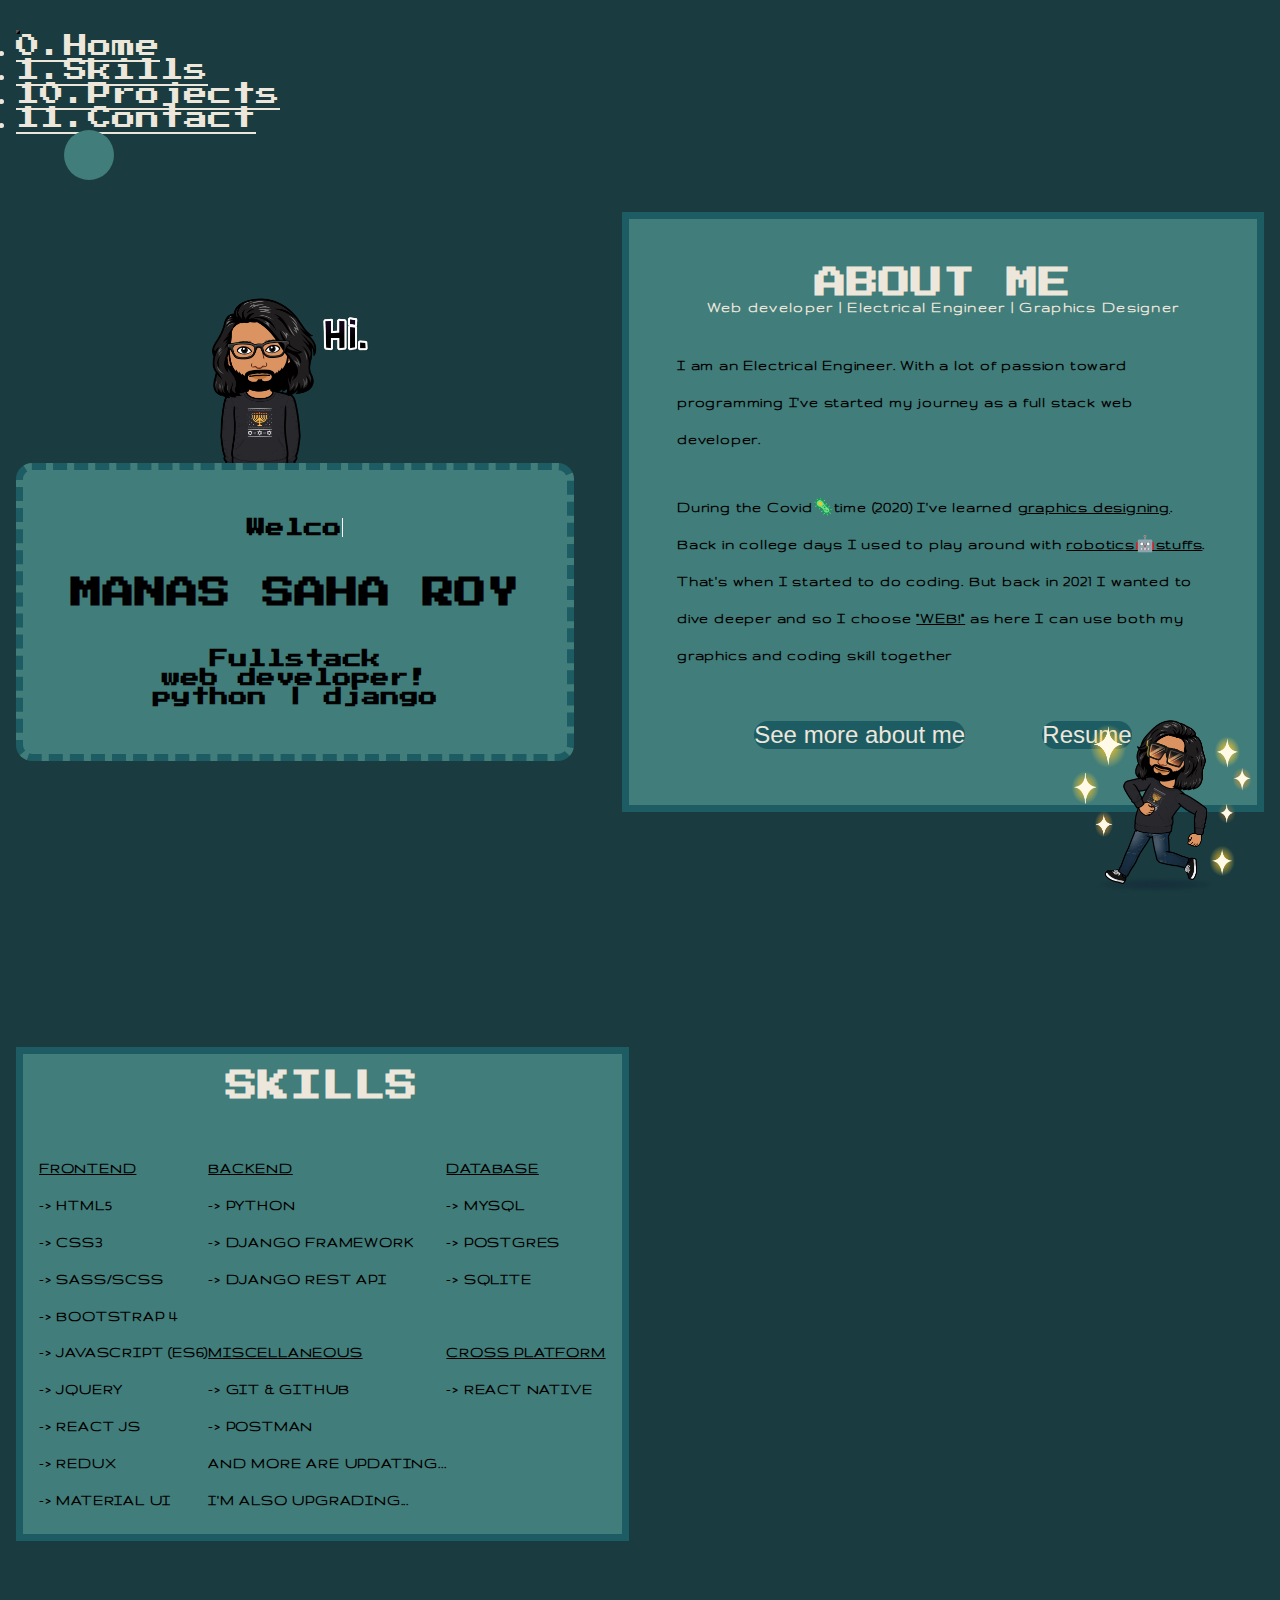
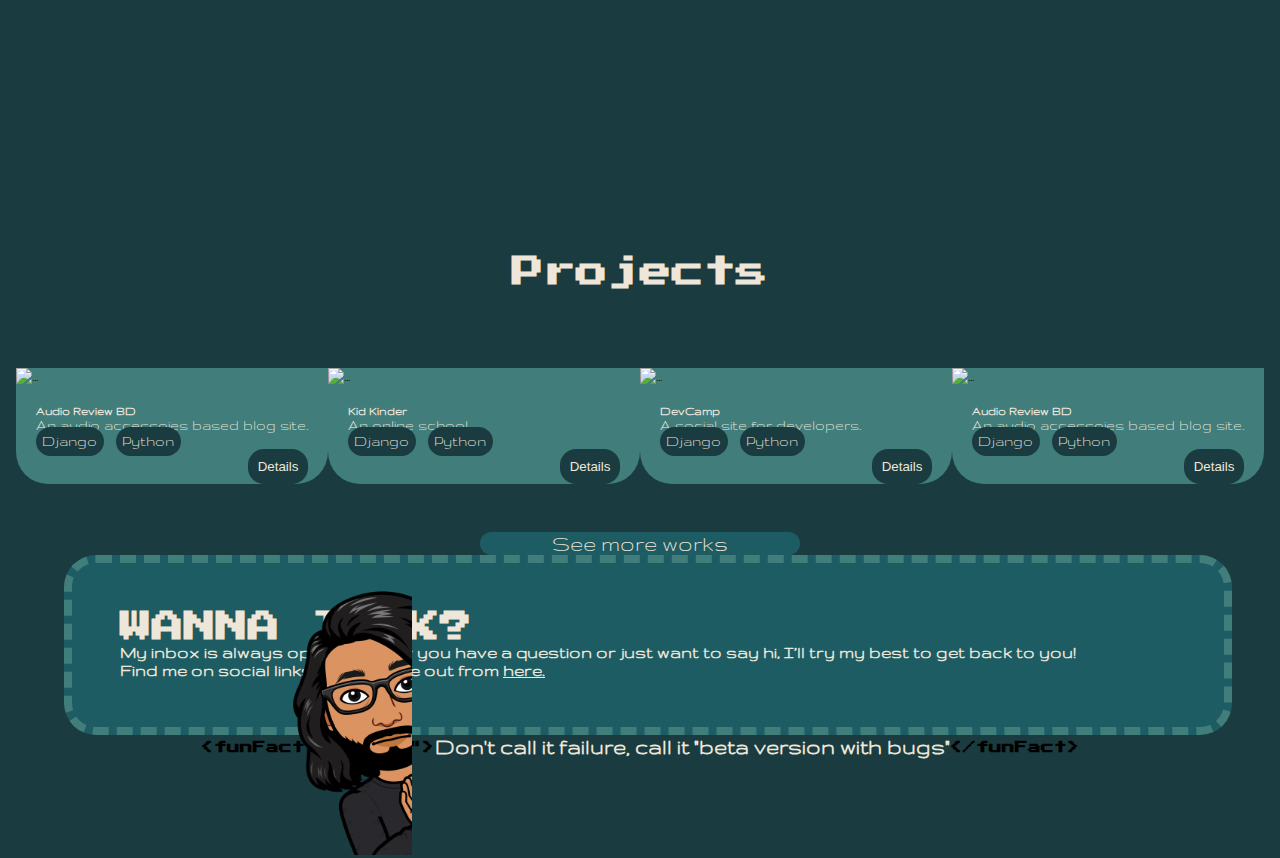
==== index.html @ 2da657f3 "responsive" ====
<!doctype html>
<html lang="en">
  <head>
    <!-- Required meta tags -->
    <meta charset="utf-8">
    <meta name="viewport" content="width=device-width, initial-scale=1, shrink-to-fit=no">

    <link rel="icon" type="image/x-icon" href="./images/favicon.ico">

    <!-- Bootstrap CSS -->
    <link rel="stylesheet" href="https://cdn.jsdelivr.net/npm/bootstrap@4.6.1/dist/css/bootstrap.min.css" integrity="sha384-zCbKRCUGaJDkqS1kPbPd7TveP5iyJE0EjAuZQTgFLD2ylzuqKfdKlfG/eSrtxUkn" crossorigin="anonymous">
    <link rel="stylesheet" href="./styles/style.css">
    <link rel="preconnect" href="https://fonts.googleapis.com">
    <link rel="preconnect" href="https://fonts.gstatic.com" crossorigin>
    <link href="https://fonts.googleapis.com/css2?family=Gruppo&family=Press+Start+2P&display=swap" rel="stylesheet">
    <link rel="stylesheet" href="https://cdnjs.cloudflare.com/ajax/libs/font-awesome/6.1.1/css/all.min.css" integrity="sha512-KfkfwYDsLkIlwQp6LFnl8zNdLGxu9YAA1QvwINks4PhcElQSvqcyVLLD9aMhXd13uQjoXtEKNosOWaZqXgel0g==" crossorigin="anonymous" referrerpolicy="no-referrer" />
    
    <title>Welcome!</title>
</head>
<body class="">
  <!--   
  <section>  
    <div id="home" class="heading navbarSection">
      <div class="navbarMenuSection">
        <a href="#home">0.Home</a>  
        <a href="#skills">1.Skills</a>  
        <a href="#projects">10.Projects</a> 
          <a href="#contact">11.Contact</a>  
          <a href="#" class="icon" onclick="myFunction()">
            <i class="fa fa-bars"></i>
          </a>
      </div>
      <div class="themeSwitcher">
        <input type="checkbox" class="toggle-button">
      </div>
    </div> 
  </section> -->


  <!-- Navbar Section -->
 <section>

  <nav class="navbar navbar-expand-lg navbar-light navbar-fixed-top fixed-top">
    <button class="navbar-toggler" type="button" data-toggle="collapse" data-target="#navbarNavDropdown" aria-controls="navbarNavDropdown" aria-expanded="false" aria-label="Toggle navigation">
      <span class="navbar-toggler-icon"></span>
    </button>
    <div class="collapse navbar-collapse" id="navbarNavDropdown">
      <ul class="navbar-nav">
        <li class="nav-item">
          <a class="nav-link" href="#about">0.Home</a>  
        </li>
        <li class="nav-item">
        <a class="nav-link" href="#skills">1.Skills</a>  

        </li>
        <li class="nav-item">
        <a class="nav-link" href="#projects">10.Projects</a> 
        </li>
        <li class="nav-item">
          <a class="nav-link" href="#contact">11.Contact</a>  
        </li>
        
      </ul>
    </div>
    <div class="themeSwitcher">
      <input type="checkbox" class="toggle-button">
    </div>
  </nav>

 </section>



  <section> <!-- about section -->
      <div id="about" class="aboutSection">

        <div class="abouHeading">
          <div class="hiphoto">
            <div class="flip-card">
              <div class="flip-card-inner">
                <div class="flip-card-front">
                  <img src="./images/hi.png" alt="hi" style="width:200px;height:200px;">
                </div>
                <div class="flip-card-back">
                  <img src="./images/me.jpg" alt="hi" style="width:200px;height:200px;">
                </div>
              </div>
            </div>
            
          </div>
          <div class="welcome">
            <h3 class="typewrite" data-period="2000" data-type='[ "Welcome! I am"]'></h3>
            <h1>MANAS SAHA ROY</h1>
            <h3>Fullstack</h3>
            <h3>web developer!</h3>
            <h3>python | django</h3>
          </div>
        </div>
        <div class="aboutme">
          <h1>ABOUT ME</h3>
            <h5>Web developer | Electrical Engineer | Graphics Designer</h5>
            <p>I am an Electrical Engineer. With a lot of passion toward programming I've started my journey as a full stack web developer.</p>
            <p>During the Covid🦠time (2020) I've learned <u>graphics designing</u>. Back in college days I used to play around with <u> robotics🤖stuffs</u>. That's when I started to do coding.  But back in 2021 I wanted to dive deeper and so I choose <u>"WEB!"</u> as here I can use both my graphics and coding skill together</p>
            <div class="aboutBtn">
              <button class="btn">See more about me</button>
              <button class="btn">Resume</button>
            </div>
        </div>

      </div>
  </section>

  <section> <!-- skill section -->
      <div id="skills" class="skillSection mt-5 mb-5">
        <div class="row">
          <div class="col-5">
            <div class="skillOrbit skillOrbitSection">
              <div class="orbit">
      
                <ul class="orbit-wrap">
                  
                  <li class="orbit-center">
                    <i class="orbit-center__icon fa fa-code"></i>
                  </li>
              
                  <li>
                    <ul class="ring-0">
                      <li><i class="orbit-icon fa-brands fa-git"></i></li>
                      <li><i class="orbit-icon fa-brands fa-free-code-camp"></i></li>
                      <li><i class="orbit-icon fa-brands fa-stack-overflow"></i></li>
                      <li><i class="orbit-icon fa-brands fa-codepen"></i></li>
                    </ul>
                  </li>
              
                  <li>
                    <ul class="ring-1">
                      <li><i class="orbit-icon fa-brands fa-bootstrap"></i></li>
                      <li><i class="orbit-icon fa-brands fa-css3"></i></li>
                      <li><i class="orbit-icon fa-brands fa-html5"></i></li>
                    </ul>
                  </li>
                  <li>
                    <ul class="ring-2">
                      <li><i class="orbit-icon fa-brands fa-windows"></i></li>
                      <li><i class="orbit-icon fa-brands fa-js"></i></li>
                      <li><i class="orbit-icon fa-brands fa-edge-legacy"></i></li>
                      <li><i class="orbit-icon fa-brands fa-react"></i></li>
                      <li><i class="orbit-icon fa-brands fa-python"></i></li>
                      <li><i class="orbit-icon fa-brands fa-chrome"></i></li>
                      <li><i class="orbit-icon fa-solid fa-database"></i></li>
                      <li><i class="orbit-icon fa-brands fa-sass"></i></li>
                    </ul>
                  </li>
                  <li>
                    <ul class="ring-3">
                      <li><i class="orbit-icon fa-solid fa-mug-hot"></i></li>
                      <li><i class="orbit-icon fa-solid fa-terminal"></i></li>
                      <li><i class="orbit-icon fa-solid fa-bug"></i></li>
                    </ul>
                  </li>
              
                </ul>
                
              </div>
            </div>
          </div>
          <div class="col-7">
            <div class="skillList">
              <h1 id="skillsHeading">Skills</h1>
              <div class="row">
                <div class="col">
                  <p><u>FRONTEND</u><br>
                    -> HTML5<br>
                    -> CSS3<br>
                    -> Sass/Scss<br>
                    -> Bootstrap 4<br>
                    -> JavaScript (ES6)<br>
                    -> jQuery<br>
                    -> React JS<br>
                    -> Redux<br>
                    -> Material UI</p>
                </div>
                <div class="col">
                <p><u>BACKEND</u><br>
                -> Python<br>
                -> Django framework<br>
                -> Django REST API<br><br>
                <u>MISCELLANEOUS</u><br>
                -> Git & github<br>
                -> Postman<br>
                And more are updating...<br>
                I'm also upgrading...
                </p>
                </div>
                <div class="col">
                  <p><u>DATABASE</u><br>
                    -> MySQL<br>
                    -> Postgres<br>
                    -> SQLite
                <br><br>
                <u>CROSS PLATFORM</u><br>
                    -> React Native<br>
                  </p>
                    
                </div>
              </div>
              <img src="./images/coming_through.png" alt="hi" style="width:200px;height:200px;">
            </div>
            
          </div>
        </div>

        
        

      </div>
  </section>

  <section> <!-- Projects section -->
    <div id="projects" class="projectSection">
      <h1>Projects</h1>
      <div class="card-deck">
        <div class="card">
          <img src="https://github.com/Manassaharoy/audioreviewbd/blob/main/Mockups/arbd1.jpeg?raw=true" class="card-img-top" alt="...">
          <div class="card-body">
            <h5 class="card-title">Audio Review BD</h5>
            <p class="card-text">An audio accessoies based blog site.</p>
            <p>
              <span class="techStack">Django</span>
              <span class="techStack">Python</span>
            </p>
            <div class="projectLinks">
              <p>
                <a href="#"><i class="fa-brands fa-github"></i></a>
                <a href="#"><i class="fa-solid fa-link"></i></a>
              </p>

                <a href="#"><button class="btn-details">Details</button></a>

            </div>
          </div>
        </div>
        <div class="card">
          <img src="https://github.com/Manassaharoy/kidkinder/blob/main/mockup/1.png?raw=true" class="card-img-top" alt="...">
          <div class="card-body">
            <h5 class="card-title">Kid Kinder</h5>
            <p class="card-text">An online school.</p>
            <p>
              <span class="techStack">Django</span>
              <span class="techStack">Python</span>
            </p>
            <div class="projectLinks">
              <p>
                <a href="https://github.com/Manassaharoy/kidkinder" target="_blank"><i class="fa-brands fa-github projectLinksIcons"></i></a>
                <a href="#"><i class="fa-solid fa-link"></i></a>
              </p>

                <a href="#"><button class="btn-details">Details</button></a>

            </div>
          </div>
        </div>
        <div class="card">
          <img src="https://github.com/Manassaharoy/devcamp/blob/main/mockups/homepage.png?raw=true" class="card-img-top" alt="...">
          <div class="card-body">
            <h5 class="card-title">DevCamp</h5>
            <p class="card-text">A social site for developers.</p>
            <p>
              <span class="techStack">Django</span>
              <span class="techStack">Python</span>
            </p>
            <div class="projectLinks">
              <p>
                <a href="#"><i class="fa-brands fa-github projectLinksIcons"></i></a>
                <a href="#"><i class="fa-solid fa-link"></i></a>
              </p>

                <a href="#"><button class="btn-details">Details</button></a>

            </div>
          </div>
        </div>
        <div class="card">
          <img src="https://github.com/Manassaharoy/audioreviewbd/blob/main/Mockups/arbd1.jpeg?raw=true" class="card-img-top" alt="...">
          <div class="card-body">
            <h5 class="card-title">Audio Review BD</h5>
            <p class="card-text">An audio accessoies based blog site.</p>
            <p>
              <span class="techStack">Django</span>
              <span class="techStack">Python</span>
            </p>
            <div class="projectLinks">
              <p>
                <a href="#"><i class="fa-brands fa-github projectLinksIcons"></i></a>
                <a href="#"><i class="fa-solid fa-link"></i></a>
              </p>

                <a href="#"><button class="btn-details">Details</button></a>

            </div>
          </div>
        </div>
        
        
      </div>
      <div class="seeMoreWorks">
        <button class="btn">See more works</button>
      </div>
    </div>
  </section>

  <section><!-- Contact section -->
    <div id="contact" class="contactSection mt-5 mb-5">
      
      <div class="row socialConnectColumn">
        <div class="col-1 socialConnect">
          <div class="socialBtns">
            <a href="https://www.linkedin.com/in/manassaharoy/" target="_blank"><i class="fa-brands fa-linkedin"></i></a>
            <a href="https://github.com/Manassaharoy" target="_blank"><i class="fa-brands fa-github"></i></a>
            <a href="#" target="_blank"><i class="fa-brands fa-instagram"></i></a>
            <a href="mailto:manassaharoy@outlook.com" target="_blank"><i class="fa-solid fa-envelope"></i></a>
          </div>
        </div>
        <div class="col-3 peekimage">
          <img src="./images/peeking.png" alt="" width="400px">
        </div>
        <div class="col-8 contactDetails">
          <h1>WANNA TALK?</h1>
          <h3>My inbox is always open. Whether you have a question or just want to say hi, I’ll try my best to get back to you! <br>
          <span>Find me on social links or reach me out from <a href="mailto:">here.</a></span></h3>
         <!-- <form>
            <div class="row">
              <div class="col">
                <input type="text" class="form-control" placeholder="Name">
              </div>
              <div class="col">
                <input type="Email" class="form-control" placeholder="Email" Required>
              </div>
            </div>
            <div class="row">
              <div class="col">
                <input type="text" class="form-control" placeholder="Start typing here...">
              </div>
            </div>
            <div class="divBtn">
            <button type="submit" class="btn"><i class="fa-regular fa-paper-plane"></i>Dispatch</button></div>
          </form> -->
        </div>
      </div>
    </div>
  </section>
  
  <section><!-- Footer section -->
    <div class="container footerSection">
      <h5><span class="funFact">&lt;funFact id="Roy"&gt;</span>Don't call it failure, call it "beta version with bugs"<span class="funFact">&lt;/funFact&gt;</span></h4>
    </div>
  </section>
    
    <script src="https://cdn.jsdelivr.net/npm/jquery@3.5.1/dist/jquery.slim.min.js" integrity="sha384-DfXdz2htPH0lsSSs5nCTpuj/zy4C+OGpamoFVy38MVBnE+IbbVYUew+OrCXaRkfj" crossorigin="anonymous"></script>
    <script src="https://cdn.jsdelivr.net/npm/bootstrap@4.6.1/dist/js/bootstrap.bundle.min.js" integrity="sha384-fQybjgWLrvvRgtW6bFlB7jaZrFsaBXjsOMm/tB9LTS58ONXgqbR9W8oWht/amnpF" crossorigin="anonymous"></script>
    <script src="https://cdn.jsdelivr.net/npm/typed.js@2.0.12"></script>
    <script src="./js/main.js"></script> 
  </body>
</html>
---- styles/style.css ----
* {
  padding: 0;
  margin: 0;
  -webkit-box-sizing: border-box;
          box-sizing: border-box;
}

:root {
  --text-primary: #000000;
  --text-secondary: #EDE6DB;
  --bg-dark: #1A3C40;
  --bg-mid: #1D5C63;
  --bg-light: #417D7A;
  --bg-lighter: #EDE6DB;
  --font-heading: 'Press Start 2P', cursive;
  --font-body: 'Gruppo', cursive;
}

[data-theme="dark"] {
  --text-primary: #EEEEEE;
  --text-secondary: #EEEEEE;
  --bg-dark: #000000;
  --bg-mid: #222831;
  --bg-light: #393E46;
  --bg-lighter: #EEEEEE;
}

.clay-theme {
  --text-primary: #171717;
  --text-secondary: #EEEEEE;
  --bg-dark: #171717;
  --bg-mid: #00ADB5;
  --bg-light: #393E46;
  --bg-lighter: #EEEEEE;
}

.heading {
  font-family: var(--font-heading);
  color: var(--text-secondary);
}

.body {
  font-family: var(--font-body);
  color: var(--text-primary);
}

body {
  margin: 0 7rem;
  background-color: var(--bg-dark);
}

body .navbar {
  font-family: var(--font-heading);
  color: var(--text-secondary);
}

body .navbar .collapse .navbar-nav {
  -webkit-box-flex: 1;
      -ms-flex: 1;
          flex: 1;
  -ms-flex-pack: distribute;
      justify-content: space-around;
  width: 100%;
}

body .navbar .collapse .navbar-nav .nav-item a {
  font-size: 2rem;
  color: var(--bg-lighter);
}

body .navbar .themeSwitcher input {
  margin-left: 3rem;
}

body .navbar .themeSwitcher .toggle-button {
  -webkit-appearance: none;
  outline: none;
  width: 50px;
  height: 50px;
  border-radius: 30px;
  position: relative;
  -webkit-transition: 0.4s;
  transition: 0.4s;
  background: url("https://raw.githubusercontent.com/RuchiVS/image-upload/main/moon.png") no-repeat center var(--bg-light);
  background-size: 30px;
  cursor: pointer;
}

body .navbar .themeSwitcher .toggle-button:checked {
  background: url("https://raw.githubusercontent.com/RuchiVS/image-upload/main/sun.png") no-repeat center var(--bg-light);
  background-size: 30px;
}

body .navbar-fixed-top.scrolled {
  background-color: var(--bg-dark) !important;
  -webkit-transition: background-color .3s linear;
  transition: background-color .3s linear;
}

body .aboutSection {
  display: -webkit-box;
  display: -ms-flexbox;
  display: flex;
  gap: 3rem;
  margin: 2rem 0rem 0rem 0rem;
}

body .aboutSection .abouHeading .hiphoto {
  display: -webkit-box;
  display: -ms-flexbox;
  display: flex;
  -webkit-box-align: center;
      -ms-flex-align: center;
          align-items: center;
  -webkit-box-pack: center;
      -ms-flex-pack: center;
          justify-content: center;
}

body .aboutSection .abouHeading .hiphoto .flip-card {
  background-color: transparent;
  width: 200px;
  height: 200px;
  -webkit-perspective: 1000px;
          perspective: 1000px;
}

body .aboutSection .abouHeading .hiphoto .flip-card-inner {
  position: relative;
  width: 100%;
  height: 100%;
  text-align: center;
  -webkit-transition: -webkit-transform 0.6s;
  transition: -webkit-transform 0.6s;
  transition: transform 0.6s;
  transition: transform 0.6s, -webkit-transform 0.6s;
  -webkit-transform-style: preserve-3d;
          transform-style: preserve-3d;
}

body .aboutSection .abouHeading .hiphoto .flip-card:hover .flip-card-inner {
  -webkit-transform: rotateY(180deg);
          transform: rotateY(180deg);
}

body .aboutSection .abouHeading .hiphoto .flip-card-front, body .aboutSection .abouHeading .hiphoto .flip-card-back {
  position: absolute;
  width: 100%;
  height: 100%;
  -webkit-backface-visibility: hidden;
  backface-visibility: hidden;
}

body .aboutSection .abouHeading .hiphoto .flip-card-front {
  background-color: var(--bg-dark);
  color: black;
}

body .aboutSection .abouHeading .hiphoto .flip-card-back {
  -webkit-transform: rotateY(180deg);
          transform: rotateY(180deg);
  -webkit-filter: grayscale(80%);
          filter: grayscale(80%);
}

body .aboutSection .abouHeading .hiphoto .flip-card-back img {
  -o-object-fit: contain;
     object-fit: contain;
}

body .aboutSection .abouHeading .welcome {
  font-family: var(--font-heading);
  color: var(--text-secondary);
  padding: 3rem;
  border: 7px dashed var(--bg-mid);
  border-radius: 1rem;
  background-color: var(--bg-light);
  color: #000;
  display: -webkit-box;
  display: -ms-flexbox;
  display: flex;
  -webkit-box-orient: vertical;
  -webkit-box-direction: normal;
      -ms-flex-direction: column;
          flex-direction: column;
  -webkit-box-pack: center;
      -ms-flex-pack: center;
          justify-content: center;
  -webkit-box-align: center;
      -ms-flex-align: center;
          align-items: center;
}

body .aboutSection .abouHeading .welcome h1 {
  padding: 2.5rem 0rem;
}

body .aboutSection .aboutme {
  font-family: var(--font-body);
  color: var(--text-primary);
  -webkit-box-flex: 1;
      -ms-flex: 1;
          flex: 1;
  padding: 3rem;
  border: 7px solid var(--bg-mid);
  background-color: var(--bg-light);
  color: #000;
}

body .aboutSection .aboutme h1 {
  font-family: var(--font-heading);
  color: var(--text-secondary);
  text-align: center;
}

body .aboutSection .aboutme h5 {
  text-align: center;
  color: var(--bg-lighter);
  font-weight: 800;
  letter-spacing: 0.08rem;
}

body .aboutSection .aboutme p {
  font-weight: 800;
  letter-spacing: 0.05rem;
  font-size: 1.3rem;
  line-height: 2.3rem;
  margin-top: 2rem;
}

body .aboutSection .aboutme .aboutBtn {
  margin-top: 3rem;
  display: -webkit-box;
  display: -ms-flexbox;
  display: flex;
  -webkit-box-pack: space-evenly;
      -ms-flex-pack: space-evenly;
          justify-content: space-evenly;
}

body .aboutSection .aboutme .aboutBtn .btn {
  color: var(--bg-lighter);
  border: none;
  font-size: 1.5rem;
  background-color: var(--bg-mid);
  border-radius: 1rem;
  -webkit-box-align: center;
      -ms-flex-align: center;
          align-items: center;
  -webkit-transition: .2s ease-in-out;
  transition: .2s ease-in-out;
}

body .aboutSection .aboutme .aboutBtn .btn:hover {
  background-color: var(--bg-lighter);
  color: var(--bg-dark);
}

body .skillSection {
  text-transform: uppercase;
}

body .skillSection .skillOrbitSection {
  height: -webkit-fit-content;
  height: -moz-fit-content;
  height: fit-content;
}

body .skillSection .skillOrbit {
  position: relative;
  /*
		  center;
		*/
  /* 
		animations 
		*/
  /* 
		icons 
		*/
}

body .skillSection .skillOrbit .orbit {
  width: 70%;
  min-height: 68vh;
}

body .skillSection .skillOrbit .orbit-icon {
  width: 2.2rem;
  height: 2.2rem;
  line-height: 2.2rem;
  font-size: 1.5em;
  border-radius: 50%;
  background: var(--bg-light);
  color: var(--text-secondary);
  text-align: center;
  display: block;
}

body .skillSection .skillOrbit .orbit-wrap {
  height: 1rem;
  list-style: none;
  font-size: 1rem;
}

body .skillSection .skillOrbit .orbit-wrap > li {
  position: absolute;
  left: 50%;
  top: 50%;
  -webkit-transform: translate(-50%, -50%);
          transform: translate(-50%, -50%);
}

body .skillSection .skillOrbit .orbit-wrap > li:hover ul {
  border-width: 2px;
  border-color: #fff;
}

body .skillSection .skillOrbit .orbit-wrap > li:hover ~ li ul {
  border-color: rgba(255, 255, 255, 0.2);
}

body .skillSection .skillOrbit .orbit-wrap > li:hover ~ li ul li {
  opacity: 0.4;
}

body .skillSection .skillOrbit ul[class^=ring] {
  -webkit-transition: all 300ms ease-in-out;
  transition: all 300ms ease-in-out;
}

body .skillSection .skillOrbit ul[class^=ring] li {
  -webkit-transition: all 300ms ease-in-out;
  transition: all 300ms ease-in-out;
}

body .skillSection .skillOrbit .ring-0 {
  width: 25em;
  height: 25em;
  -webkit-animation: clockwiseRotate 35s linear infinite;
          animation: clockwiseRotate 35s linear infinite;
}

body .skillSection .skillOrbit .ring-0 i {
  -webkit-animation: counterClockwiseRotate 35s linear infinite;
          animation: counterClockwiseRotate 35s linear infinite;
}

body .skillSection .skillOrbit .ring-0 > *:nth-of-type(1) {
  -webkit-transform: rotate(95deg) translate(12.5em) rotate(-95deg);
          transform: rotate(95deg) translate(12.5em) rotate(-95deg);
}

body .skillSection .skillOrbit .ring-0 > *:nth-of-type(2) {
  -webkit-transform: rotate(190deg) translate(12.5em) rotate(-190deg);
          transform: rotate(190deg) translate(12.5em) rotate(-190deg);
}

body .skillSection .skillOrbit .ring-0 > *:nth-of-type(3) {
  -webkit-transform: rotate(285deg) translate(12.5em) rotate(-285deg);
          transform: rotate(285deg) translate(12.5em) rotate(-285deg);
}

body .skillSection .skillOrbit .ring-0 > *:nth-of-type(4) {
  -webkit-transform: rotate(380deg) translate(12.5em) rotate(-380deg);
          transform: rotate(380deg) translate(12.5em) rotate(-380deg);
}

body .skillSection .skillOrbit .ring-1 {
  width: 20em;
  height: 20em;
  -webkit-animation: clockwiseRotate 30s linear infinite;
          animation: clockwiseRotate 30s linear infinite;
}

body .skillSection .skillOrbit .ring-1 i {
  -webkit-animation: counterClockwiseRotate 30s linear infinite;
          animation: counterClockwiseRotate 30s linear infinite;
}

body .skillSection .skillOrbit .ring-1 > *:nth-of-type(1) {
  -webkit-transform: rotate(126.66667deg) translate(10em) rotate(-126.66667deg);
          transform: rotate(126.66667deg) translate(10em) rotate(-126.66667deg);
}

body .skillSection .skillOrbit .ring-1 > *:nth-of-type(2) {
  -webkit-transform: rotate(253.33333deg) translate(10em) rotate(-253.33333deg);
          transform: rotate(253.33333deg) translate(10em) rotate(-253.33333deg);
}

body .skillSection .skillOrbit .ring-1 > *:nth-of-type(3) {
  -webkit-transform: rotate(380deg) translate(10em) rotate(-380deg);
          transform: rotate(380deg) translate(10em) rotate(-380deg);
}

body .skillSection .skillOrbit .ring-2 {
  width: 15em;
  height: 15em;
  -webkit-animation: clockwiseRotate 25s linear infinite;
          animation: clockwiseRotate 25s linear infinite;
}

body .skillSection .skillOrbit .ring-2 i {
  -webkit-animation: counterClockwiseRotate 25s linear infinite;
          animation: counterClockwiseRotate 25s linear infinite;
}

body .skillSection .skillOrbit .ring-2 > *:nth-of-type(1) {
  -webkit-transform: rotate(47.5deg) translate(7.5em) rotate(-47.5deg);
          transform: rotate(47.5deg) translate(7.5em) rotate(-47.5deg);
}

body .skillSection .skillOrbit .ring-2 > *:nth-of-type(2) {
  -webkit-transform: rotate(95deg) translate(7.5em) rotate(-95deg);
          transform: rotate(95deg) translate(7.5em) rotate(-95deg);
}

body .skillSection .skillOrbit .ring-2 > *:nth-of-type(3) {
  -webkit-transform: rotate(142.5deg) translate(7.5em) rotate(-142.5deg);
          transform: rotate(142.5deg) translate(7.5em) rotate(-142.5deg);
}

body .skillSection .skillOrbit .ring-2 > *:nth-of-type(4) {
  -webkit-transform: rotate(190deg) translate(7.5em) rotate(-190deg);
          transform: rotate(190deg) translate(7.5em) rotate(-190deg);
}

body .skillSection .skillOrbit .ring-2 > *:nth-of-type(5) {
  -webkit-transform: rotate(237.5deg) translate(7.5em) rotate(-237.5deg);
          transform: rotate(237.5deg) translate(7.5em) rotate(-237.5deg);
}

body .skillSection .skillOrbit .ring-2 > *:nth-of-type(6) {
  -webkit-transform: rotate(285deg) translate(7.5em) rotate(-285deg);
          transform: rotate(285deg) translate(7.5em) rotate(-285deg);
}

body .skillSection .skillOrbit .ring-2 > *:nth-of-type(7) {
  -webkit-transform: rotate(332.5deg) translate(7.5em) rotate(-332.5deg);
          transform: rotate(332.5deg) translate(7.5em) rotate(-332.5deg);
}

body .skillSection .skillOrbit .ring-2 > *:nth-of-type(8) {
  -webkit-transform: rotate(380deg) translate(7.5em) rotate(-380deg);
          transform: rotate(380deg) translate(7.5em) rotate(-380deg);
}

body .skillSection .skillOrbit .ring-3 {
  width: 10em;
  height: 10em;
  -webkit-animation: clockwiseRotate 20s linear infinite;
          animation: clockwiseRotate 20s linear infinite;
}

body .skillSection .skillOrbit .ring-3 i {
  -webkit-animation: counterClockwiseRotate 20s linear infinite;
          animation: counterClockwiseRotate 20s linear infinite;
}

body .skillSection .skillOrbit .ring-3 > *:nth-of-type(1) {
  -webkit-transform: rotate(126.66667deg) translate(5em) rotate(-126.66667deg);
          transform: rotate(126.66667deg) translate(5em) rotate(-126.66667deg);
}

body .skillSection .skillOrbit .ring-3 > *:nth-of-type(2) {
  -webkit-transform: rotate(253.33333deg) translate(5em) rotate(-253.33333deg);
          transform: rotate(253.33333deg) translate(5em) rotate(-253.33333deg);
}

body .skillSection .skillOrbit .ring-3 > *:nth-of-type(3) {
  -webkit-transform: rotate(380deg) translate(5em) rotate(-380deg);
          transform: rotate(380deg) translate(5em) rotate(-380deg);
}

body .skillSection .skillOrbit ul[class^=ring] {
  border: solid 1px var(--bg-lighter);
  position: relative;
  padding: 0;
  border-radius: 50%;
  list-style: none;
  -webkit-box-sizing: content-box;
          box-sizing: content-box;
}

body .skillSection .skillOrbit ul[class^=ring] li {
  display: block;
  position: absolute;
  top: 50%;
  left: 50%;
  width: 2.2rem;
  height: 2.2rem;
  margin: -1.1rem;
}

body .skillSection .skillOrbit .orbit-center {
  z-index: 5;
  font-size: 2em;
  width: 1.8em;
  height: 1.8em;
  line-height: 1.8em;
  text-align: center;
  background: var(--bg-lighter);
  border-radius: 50%;
}

body .skillSection .skillOrbit .orbit-center:hover .orbit-center__icon {
  -webkit-transform: rotateZ(0deg);
          transform: rotateZ(0deg);
}

body .skillSection .skillOrbit .orbit-center__icon {
  -webkit-transform: rotateZ(-360deg);
          transform: rotateZ(-360deg);
  -webkit-transition: all 300ms ease-in-out;
  transition: all 300ms ease-in-out;
}

body .skillSection .skillOrbit .orbit-wrap > li.orbit-center:hover ~ li > ul {
  width: 0;
  height: 0;
}

body .skillSection .skillOrbit .orbit-wrap > li.orbit-center:hover ~ li > ul * {
  -webkit-transform: translate(0, 0);
          transform: translate(0, 0);
}

@-webkit-keyframes clockwiseRotate {
  from {
    -webkit-transform: rotate(0deg);
            transform: rotate(0deg);
  }
  to {
    -webkit-transform: rotate(360deg);
            transform: rotate(360deg);
  }
}

@keyframes clockwiseRotate {
  from {
    -webkit-transform: rotate(0deg);
            transform: rotate(0deg);
  }
  to {
    -webkit-transform: rotate(360deg);
            transform: rotate(360deg);
  }
}

@-webkit-keyframes counterClockwiseRotate {
  0% {
    -webkit-transform: rotate(0deg);
            transform: rotate(0deg);
  }
  100% {
    -webkit-transform: rotate(-360deg);
            transform: rotate(-360deg);
  }
}

@keyframes counterClockwiseRotate {
  0% {
    -webkit-transform: rotate(0deg);
            transform: rotate(0deg);
  }
  100% {
    -webkit-transform: rotate(-360deg);
            transform: rotate(-360deg);
  }
}

body .skillSection .skillOrbit .fa-heart-o {
  background: #b71c1c;
  color: white;
}

body .skillSection .skillOrbit .fa-coffee {
  background: #4CAF50;
  color: #CDDC39;
}

body .skillSection .skillOrbit .fa-safari {
  background: white;
  color: darkslateblue;
}

body .skillSection .skillOrbit .fa-firefox {
  background: #1565c0;
  color: #ff8f00;
}

body .skillSection .skillOrbit .fa-chrome {
  background: #fbc02d;
  color: #ef6c00;
}

body .skillSection .skillOrbit .fa-edge {
  background: #03a9f4;
  color: white;
}

body .skillSection .skillOrbit .fa-android {
  background: snow;
  color: limegreen;
}

body .skillSection .skillOrbit .fa-apple {
  background: #444;
  color: white;
}

body .skillSection .skillOrbit .fa-linux {
  background: white;
  color: #222;
}

body .skillSection .skillOrbit .fa-windows {
  background: white;
  color: #03a9f4;
}

body .skillSection .skillOrbit .fa-terminal {
  background: #222;
  color: #fff;
}

body .skillSection .skillOrbit .fa-html5 {
  background: white;
  color: #e65100;
}

body .skillSection .skillOrbit .fa-css3 {
  background: white;
  color: #2196f3;
}

body .skillSection .skillOrbit .fa-git {
  background: #222;
  color: white;
}

body .skillSection .skillOrbit .fa-free-code-camp {
  background: green;
  color: white;
}

body .skillSection .skillOrbit .fa-meetup {
  background: red;
  color: white;
}

body .skillSection .skillOrbit .fa-podcast {
  background: red;
  color: white;
}

body .skillSection .skillOrbit .fa-codepen {
  background: #333;
  color: white;
}

body .skillSection #skillsHeading {
  font-family: var(--font-heading);
  color: var(--text-secondary);
  text-align: center;
  margin-bottom: 3rem;
}

body .skillSection .skillList {
  font-family: var(--font-body);
  color: var(--text-primary);
  padding: 3rem 0rem 7rem 7rem;
  border: 7px solid var(--bg-mid);
  background-color: var(--bg-light);
}

body .skillSection .skillList p {
  font-weight: 800;
  letter-spacing: 0.05rem;
  font-size: 1rem;
  line-height: 2.3rem;
}

body .skillSection .skillList img {
  position: absolute;
  bottom: 7px;
  right: 22px;
}

body .projectSection {
  display: -webkit-box;
  display: -ms-flexbox;
  display: flex;
  -webkit-box-orient: vertical;
  -webkit-box-direction: normal;
      -ms-flex-direction: column;
          flex-direction: column;
  -webkit-box-align: stretch;
      -ms-flex-align: stretch;
          align-items: stretch;
}

body .projectSection h1 {
  font-family: var(--font-heading);
  color: var(--text-secondary);
  text-align: center;
  margin: 5rem 0rem;
}

body .projectSection .card-deck {
  font-family: var(--font-body);
  color: var(--text-primary);
  -webkit-box-flex: 1;
      -ms-flex: 1;
          flex: 1;
}

body .projectSection .card-deck .card {
  background-color: var(--bg-light);
  border-radius: 0rem 0rem 2rem 2rem;
}

body .projectSection .card-deck .card img {
  width: 100%;
  -o-object-fit: cover;
     object-fit: cover;
  -o-object-position: top;
     object-position: top;
  height: 270px;
  -webkit-transition: 2s all ease;
  transition: 2s all ease;
}

body .projectSection .card-deck .card img:hover {
  -o-object-position: bottom;
     object-position: bottom;
}

body .projectSection .card-deck .card .card-body {
  color: var(--text-secondary);
  padding: 1.25rem 1.25rem 0rem 1.25rem;
}

body .projectSection .card-deck .card .card-body p .techStack {
  background-color: var(--bg-dark);
  border-radius: 1rem;
  padding: .4rem;
  margin-right: .5rem;
}

body .projectSection .card-deck .card .card-body .projectLinks {
  display: -webkit-box;
  display: -ms-flexbox;
  display: flex;
  -webkit-box-pack: justify;
      -ms-flex-pack: justify;
          justify-content: space-between;
  -webkit-box-align: start;
      -ms-flex-align: start;
          align-items: flex-start;
}

body .projectSection .card-deck .card .card-body .projectLinks p a {
  font-family: var(--font-heading);
  color: var(--text-secondary);
  text-decoration: none;
}

body .projectSection .card-deck .card .card-body .projectLinks p a i {
  font-size: 2rem;
  margin-right: 1rem;
  margin-top: .5rem;
}

body .projectSection .card-deck .card .card-body .projectLinks .btn-details {
  color: var(--text-secondary);
  background-color: var(--bg-dark);
  border: none;
  border-radius: 1rem;
  padding: .6rem;
}

body .projectSection .seeMoreWorks {
  display: -webkit-box;
  display: -ms-flexbox;
  display: flex;
  -webkit-box-align: center;
      -ms-flex-align: center;
          align-items: center;
  -webkit-box-pack: center;
      -ms-flex-pack: center;
          justify-content: center;
}

body .projectSection .seeMoreWorks .btn {
  font-family: var(--font-body);
  color: var(--text-primary);
  margin-top: 2rem;
  width: 20rem;
  color: var(--bg-lighter);
  border: none;
  font-size: 1.5rem;
  background-color: var(--bg-mid);
  border-radius: 1rem;
  -webkit-transition: .2s ease-in-out;
  transition: .2s ease-in-out;
}

body .projectSection .seeMoreWorks .btn:hover {
  background-color: var(--bg-lighter);
  color: var(--bg-dark);
}

body .contactSection {
  font-family: var(--font-body);
  color: var(--text-primary);
  display: -webkit-box;
  display: -ms-flexbox;
  display: flex;
  margin: 5rem 0;
}

body .contactSection .socialConnectColumn {
  -webkit-box-align: center;
      -ms-flex-align: center;
          align-items: center;
}

body .contactSection .socialConnectColumn .socialConnect .socialBtns {
  display: -webkit-box;
  display: -ms-flexbox;
  display: flex;
  -webkit-box-orient: vertical;
  -webkit-box-direction: normal;
      -ms-flex-direction: column;
          flex-direction: column;
}

body .contactSection .socialConnectColumn .socialConnect .socialBtns i {
  font-size: 3rem;
  color: var(--text-secondary);
  margin: 1rem 0;
  -webkit-transition: 2s ease-in-out;
  transition: 2s ease-in-out;
}

body .contactSection .socialConnectColumn .socialConnect .socialBtns i:hover {
  color: var(--text-primary);
}

body .contactSection .socialConnectColumn .col-3 {
  max-width: 24.2%;
}

body .contactSection .socialConnectColumn .contactDetails {
  border: 0.5rem dashed var(--bg-light);
  border-radius: 2rem;
  background-color: var(--bg-mid);
  padding: 5rem;
  color: var(--bg-lighter);
}

body .contactSection .socialConnectColumn .contactDetails h1 {
  font-family: var(--font-heading);
  color: var(--text-secondary);
  text-align: center;
}

body .contactSection .socialConnectColumn .contactDetails h3 span a {
  color: var(--bg-lighter);
}

body .contactSection .socialConnectColumn .contactDetails form .row {
  margin: 1rem 0;
}

body .contactSection .socialConnectColumn .contactDetails form .row .form-control {
  background-color: var(--bg-light);
  border: none;
  color: var(--text-secondary);
}

body .contactSection .socialConnectColumn .contactDetails form .row .form-control::-webkit-input-placeholder {
  /* Chrome, Firefox, Opera, Safari 10.1+ */
  color: var(--bg-lighter);
  opacity: 1;
  /* Firefox */
}

body .contactSection .socialConnectColumn .contactDetails form .row .form-control:-ms-input-placeholder {
  /* Chrome, Firefox, Opera, Safari 10.1+ */
  color: var(--bg-lighter);
  opacity: 1;
  /* Firefox */
}

body .contactSection .socialConnectColumn .contactDetails form .row .form-control::-ms-input-placeholder {
  /* Chrome, Firefox, Opera, Safari 10.1+ */
  color: var(--bg-lighter);
  opacity: 1;
  /* Firefox */
}

body .contactSection .socialConnectColumn .contactDetails form .row .form-control::placeholder {
  /* Chrome, Firefox, Opera, Safari 10.1+ */
  color: var(--bg-lighter);
  opacity: 1;
  /* Firefox */
}

body .contactSection .socialConnectColumn .contactDetails form .row .form-control:-ms-input-placeholder {
  /* Internet Explorer 10-11 */
  color: var(--bg-lighter);
}

body .contactSection .socialConnectColumn .contactDetails form .row .form-control::-ms-input-placeholder {
  /* Microsoft Edge */
  color: var(--bg-lighter);
}

body .contactSection .socialConnectColumn .contactDetails form .divBtn {
  display: -webkit-box;
  display: -ms-flexbox;
  display: flex;
  -webkit-box-align: center;
      -ms-flex-align: center;
          align-items: center;
  -webkit-box-pack: center;
      -ms-flex-pack: center;
          justify-content: center;
}

body .contactSection .socialConnectColumn .contactDetails form .divBtn .btn {
  background-color: var(--bg-lighter);
  font-size: 1.5rem;
  width: 15rem;
}

body .contactSection .socialConnectColumn .contactDetails form .divBtn .btn i {
  color: var(--bg-dark);
}

body .footerSection {
  margin-bottom: 1rem;
}

body .footerSection h5 {
  font-family: var(--font-body);
  color: var(--text-primary);
  color: var(--text-secondary);
  font-size: 1.5rem;
}

body .footerSection h5 .funFact {
  font-family: var(--font-heading);
  color: var(--text-secondary);
  font-size: .8rem;
  color: var(--text-primary);
}

body::-webkit-scrollbar {
  width: .5rem;
}

body::-webkit-scrollbar-thumb {
  background-color: var(--bg-light);
  border-radius: 1rem;
}

/* Extra small devices (phones, 600px and down) */
@media only screen and (max-width: 600px) {
  body {
    margin: 1rem;
  }
  body .navbar {
    font-family: var(--font-heading);
    color: var(--text-secondary);
  }
  body .navbar .navbar-toggler {
    background-color: var(--bg-lighter);
  }
  body .navbar-fixed-top.scrolled {
    background-color: var(--bg-dark) !important;
    -webkit-transition: background-color .3s linear;
    transition: background-color .3s linear;
  }
  body .aboutSection {
    display: -webkit-box;
    display: -ms-flexbox;
    display: flex;
    -webkit-box-align: center;
        -ms-flex-align: center;
            align-items: center;
    -webkit-box-pack: center;
        -ms-flex-pack: center;
            justify-content: center;
    -ms-flex-wrap: wrap;
        flex-wrap: wrap;
  }
  body .aboutSection .abouHeading .welcome h1 {
    text-align: center;
  }
  body .aboutSection .aboutme h2, body .aboutSection .aboutme h3, body .aboutSection .aboutme h4, body .aboutSection .aboutme h5, body .aboutSection .aboutme h6, body .aboutSection .aboutme p {
    font-size: 1rem;
  }
  body .aboutSection .aboutme .aboutBtn {
    display: -webkit-box;
    display: -ms-flexbox;
    display: flex;
    -webkit-box-pack: space-evenly;
        -ms-flex-pack: space-evenly;
            justify-content: space-evenly;
    -ms-flex-wrap: wrap;
        flex-wrap: wrap;
  }
  body .aboutSection .aboutme .aboutBtn .btn {
    margin-bottom: .5rem;
  }
  body .skillSection .col-5 {
    max-width: none;
  }
  body .skillSection .col-5 .skillOrbit {
    position: relative;
    margin-bottom: 4rem;
    overflow: hidden;
  }
  body .skillSection .row {
    display: -webkit-box;
    display: -ms-flexbox;
    display: flex;
    -webkit-box-orient: vertical;
    -webkit-box-direction: normal;
        -ms-flex-direction: column;
            flex-direction: column;
    -webkit-box-align: center;
        -ms-flex-align: center;
            align-items: center;
  }
  body .skillSection .row .col-7 {
    display: -webkit-box;
    display: -ms-flexbox;
    display: flex;
    -ms-flex-wrap: wrap;
        flex-wrap: wrap;
    max-width: 100%;
  }
  body .skillSection .row .col-7 .skillList {
    display: -webkit-box;
    display: -ms-flexbox;
    display: flex;
    -ms-flex-wrap: wrap;
        flex-wrap: wrap;
    -webkit-box-align: center;
        -ms-flex-align: center;
            align-items: center;
    -webkit-box-pack: center;
        -ms-flex-pack: center;
            justify-content: center;
    padding: 1rem 1rem 10rem 1rem;
  }
  body .skillSection .row .col-7 .skillList .row {
    display: -webkit-box;
    display: -ms-flexbox;
    display: flex;
    -webkit-box-orient: horizontal;
    -webkit-box-direction: normal;
        -ms-flex-direction: row;
            flex-direction: row;
    -webkit-box-pack: center;
        -ms-flex-pack: center;
            justify-content: center;
    -ms-flex-wrap: wrap;
        flex-wrap: wrap;
    -webkit-box-align: start;
        -ms-flex-align: start;
            align-items: flex-start;
  }
  body .projectSection {
    margin: 0rem;
    display: -webkit-box;
    display: -ms-flexbox;
    display: flex;
    -webkit-box-align: center;
        -ms-flex-align: center;
            align-items: center;
    -ms-flex-wrap: nowrap;
        flex-wrap: nowrap;
  }
  body .projectSection .card-deck {
    display: -webkit-box;
    display: -ms-flexbox;
    display: flex;
    -webkit-box-orient: vertical;
    -webkit-box-direction: normal;
        -ms-flex-direction: column;
            flex-direction: column;
    -webkit-box-align: stretch;
        -ms-flex-align: stretch;
            align-items: stretch;
    margin: 0;
  }
  body .projectSection .card-deck .card {
    margin-bottom: 1rem;
  }
  body .contactSection {
    display: -webkit-box;
    display: -ms-flexbox;
    display: flex;
    -webkit-box-orient: vertical;
    -webkit-box-direction: normal;
        -ms-flex-direction: column;
            flex-direction: column;
    -ms-flex-wrap: nowrap;
        flex-wrap: nowrap;
  }
  body .contactSection .socialConnectColumn {
    display: -webkit-box;
    display: -ms-flexbox;
    display: flex;
    -webkit-box-orient: vertical;
    -webkit-box-direction: normal;
        -ms-flex-direction: column;
            flex-direction: column;
    -ms-flex-wrap: nowrap;
        flex-wrap: nowrap;
  }
  body .contactSection .socialConnectColumn .socialConnect .socialBtns {
    display: -webkit-box;
    display: -ms-flexbox;
    display: flex;
    -webkit-box-orient: horizontal;
    -webkit-box-direction: normal;
        -ms-flex-direction: row;
            flex-direction: row;
    -webkit-box-pack: center;
        -ms-flex-pack: center;
            justify-content: center;
  }
  body .contactSection .socialConnectColumn .socialConnect .socialBtns a {
    margin-right: 1rem;
  }
  body .contactSection .socialConnectColumn .peekimage {
    display: none;
  }
  body .contactSection .socialConnectColumn .contactDetails {
    display: -webkit-box;
    display: -ms-flexbox;
    display: flex;
    -ms-flex-wrap: wrap;
        flex-wrap: wrap;
    -webkit-box-pack: center;
        -ms-flex-pack: center;
            justify-content: center;
    -webkit-box-align: center;
        -ms-flex-align: center;
            align-items: center;
    flex-wrap: wrap;
    padding: 1.5rem;
  }
  .footerSection h5 {
    text-align: center;
  }
}

/* Small devices (portrait tablets and large phones, 600px and up) */
@media only screen and (min-width: 600px) {
  body {
    margin: 1rem;
  }
  body .navbar {
    font-family: var(--font-heading);
    color: var(--text-secondary);
  }
  body .navbar .navbar-toggler {
    background-color: var(--bg-lighter);
  }
  body .navbar-fixed-top.scrolled {
    background-color: var(--bg-dark) !important;
    -webkit-transition: background-color .3s linear;
    transition: background-color .3s linear;
  }
  body .aboutSection {
    display: -webkit-box;
    display: -ms-flexbox;
    display: flex;
    -webkit-box-align: center;
        -ms-flex-align: center;
            align-items: center;
    -webkit-box-pack: center;
        -ms-flex-pack: center;
            justify-content: center;
    -ms-flex-wrap: wrap;
        flex-wrap: wrap;
  }
  body .aboutSection .abouHeading .welcome h1 {
    text-align: center;
  }
  body .aboutSection .aboutme h2, body .aboutSection .aboutme h3, body .aboutSection .aboutme h4, body .aboutSection .aboutme h5, body .aboutSection .aboutme h6, body .aboutSection .aboutme p {
    font-size: 1rem;
  }
  body .aboutSection .aboutme .aboutBtn {
    display: -webkit-box;
    display: -ms-flexbox;
    display: flex;
    -webkit-box-pack: space-evenly;
        -ms-flex-pack: space-evenly;
            justify-content: space-evenly;
    -ms-flex-wrap: wrap;
        flex-wrap: wrap;
  }
  body .aboutSection .aboutme .aboutBtn .btn {
    margin-bottom: .5rem;
  }
  body .skillSection .col-5 {
    max-width: none;
  }
  body .skillSection .col-5 .skillOrbit {
    position: relative;
    overflow: hidden;
  }
  body .skillSection .row {
    display: -webkit-box;
    display: -ms-flexbox;
    display: flex;
    -webkit-box-orient: vertical;
    -webkit-box-direction: normal;
        -ms-flex-direction: column;
            flex-direction: column;
    -webkit-box-align: center;
        -ms-flex-align: center;
            align-items: center;
  }
  body .skillSection .row .col-7 {
    display: -webkit-box;
    display: -ms-flexbox;
    display: flex;
    -ms-flex-wrap: wrap;
        flex-wrap: wrap;
    max-width: 100%;
  }
  body .skillSection .row .col-7 .skillList {
    display: -webkit-box;
    display: -ms-flexbox;
    display: flex;
    -ms-flex-wrap: wrap;
        flex-wrap: wrap;
    -webkit-box-align: center;
        -ms-flex-align: center;
            align-items: center;
    -webkit-box-pack: center;
        -ms-flex-pack: center;
            justify-content: center;
    padding: 1rem 1rem 10rem 1rem;
  }
  body .skillSection .row .col-7 .skillList .row {
    display: -webkit-box;
    display: -ms-flexbox;
    display: flex;
    -webkit-box-orient: horizontal;
    -webkit-box-direction: normal;
        -ms-flex-direction: row;
            flex-direction: row;
    -webkit-box-pack: center;
        -ms-flex-pack: center;
            justify-content: center;
    -ms-flex-wrap: wrap;
        flex-wrap: wrap;
    -webkit-box-align: start;
        -ms-flex-align: start;
            align-items: flex-start;
  }
  body .projectSection {
    margin: 0rem;
    display: -webkit-box;
    display: -ms-flexbox;
    display: flex;
    -webkit-box-align: center;
        -ms-flex-align: center;
            align-items: center;
    -ms-flex-wrap: nowrap;
        flex-wrap: nowrap;
  }
  body .projectSection .card-deck {
    display: -webkit-box;
    display: -ms-flexbox;
    display: flex;
    -webkit-box-orient: vertical;
    -webkit-box-direction: normal;
        -ms-flex-direction: column;
            flex-direction: column;
    -webkit-box-align: stretch;
        -ms-flex-align: stretch;
            align-items: stretch;
    margin: 0;
  }
  body .projectSection .card-deck .card {
    margin-bottom: 1rem;
  }
  body .contactSection {
    display: -webkit-box;
    display: -ms-flexbox;
    display: flex;
    -webkit-box-orient: vertical;
    -webkit-box-direction: normal;
        -ms-flex-direction: column;
            flex-direction: column;
    -ms-flex-wrap: nowrap;
        flex-wrap: nowrap;
  }
  body .contactSection .socialConnectColumn {
    position: relative;
    display: -webkit-box;
    display: -ms-flexbox;
    display: flex;
    -webkit-box-orient: vertical;
    -webkit-box-direction: normal;
        -ms-flex-direction: column;
            flex-direction: column;
    -ms-flex-wrap: nowrap;
        flex-wrap: nowrap;
  }
  body .contactSection .socialConnectColumn .socialConnect .socialBtns {
    display: -webkit-box;
    display: -ms-flexbox;
    display: flex;
    -webkit-box-orient: horizontal;
    -webkit-box-direction: normal;
        -ms-flex-direction: row;
            flex-direction: row;
    -webkit-box-pack: center;
        -ms-flex-pack: center;
            justify-content: center;
  }
  body .contactSection .socialConnectColumn .socialConnect .socialBtns a {
    margin-right: 1rem;
  }
  body .contactSection .socialConnectColumn .peekimage {
    position: absolute;
    right: 13.9rem;
    top: 5rem;
  }
  body .contactSection .socialConnectColumn .contactDetails {
    display: -webkit-box;
    display: -ms-flexbox;
    display: flex;
    -ms-flex-wrap: wrap;
        flex-wrap: wrap;
    padding: 3rem;
  }
  .footerSection h5 {
    text-align: center;
  }
}

/* Medium devices (landscape tablets, 768px and up) */
@media only screen and (min-width: 768px) {
  body {
    margin: 1rem;
  }
  body .navbar {
    font-family: var(--font-heading);
    color: var(--text-secondary);
  }
  body .navbar .navbar-toggler {
    background-color: var(--bg-lighter);
  }
  body .navbar-fixed-top.scrolled {
    background-color: var(--bg-dark) !important;
    -webkit-transition: background-color .3s linear;
    transition: background-color .3s linear;
  }
  body .aboutSection {
    display: -webkit-box;
    display: -ms-flexbox;
    display: flex;
    -webkit-box-align: center;
        -ms-flex-align: center;
            align-items: center;
    -webkit-box-pack: center;
        -ms-flex-pack: center;
            justify-content: center;
    -ms-flex-wrap: wrap;
        flex-wrap: wrap;
  }
  body .aboutSection .abouHeading .welcome h1 {
    text-align: center;
  }
  body .aboutSection .aboutme h2, body .aboutSection .aboutme h3, body .aboutSection .aboutme h4, body .aboutSection .aboutme h5, body .aboutSection .aboutme h6, body .aboutSection .aboutme p {
    font-size: 1rem;
  }
  body .aboutSection .aboutme .aboutBtn {
    display: -webkit-box;
    display: -ms-flexbox;
    display: flex;
    -webkit-box-pack: space-evenly;
        -ms-flex-pack: space-evenly;
            justify-content: space-evenly;
    -ms-flex-wrap: wrap;
        flex-wrap: wrap;
  }
  body .aboutSection .aboutme .aboutBtn .btn {
    margin-bottom: .5rem;
  }
  body .skillSection .col-5 {
    max-width: none;
  }
  body .skillSection .col-5 .skillOrbit {
    position: relative;
    margin-bottom: 4rem;
    overflow: hidden;
  }
  body .skillSection .row {
    display: -webkit-box;
    display: -ms-flexbox;
    display: flex;
    -webkit-box-orient: vertical;
    -webkit-box-direction: normal;
        -ms-flex-direction: column;
            flex-direction: column;
    -webkit-box-align: center;
        -ms-flex-align: center;
            align-items: center;
  }
  body .skillSection .row .col-7 {
    display: -webkit-box;
    display: -ms-flexbox;
    display: flex;
    -ms-flex-wrap: wrap;
        flex-wrap: wrap;
    max-width: 100%;
    -webkit-box-pack: center;
        -ms-flex-pack: center;
            justify-content: center;
    width: -webkit-fit-content;
    width: -moz-fit-content;
    width: fit-content;
  }
  body .skillSection .row .col-7 .skillList {
    display: -webkit-box;
    display: -ms-flexbox;
    display: flex;
    -ms-flex-wrap: wrap;
        flex-wrap: wrap;
    -webkit-box-orient: vertical;
    -webkit-box-direction: normal;
        -ms-flex-direction: column;
            flex-direction: column;
    -webkit-box-align: center;
        -ms-flex-align: center;
            align-items: center;
    -webkit-box-pack: center;
        -ms-flex-pack: center;
            justify-content: center;
    padding: 1rem 1rem 10rem 1rem;
  }
  body .skillSection .row .col-7 .skillList .row {
    display: -webkit-box;
    display: -ms-flexbox;
    display: flex;
    -webkit-box-orient: horizontal;
    -webkit-box-direction: normal;
        -ms-flex-direction: row;
            flex-direction: row;
    -webkit-box-pack: center;
        -ms-flex-pack: center;
            justify-content: center;
    -ms-flex-wrap: wrap;
        flex-wrap: wrap;
    -webkit-box-align: start;
        -ms-flex-align: start;
            align-items: flex-start;
  }
  body .projectSection {
    margin: 0rem;
    display: -webkit-box;
    display: -ms-flexbox;
    display: flex;
    -webkit-box-align: center;
        -ms-flex-align: center;
            align-items: center;
    -ms-flex-wrap: nowrap;
        flex-wrap: nowrap;
  }
  body .projectSection .card-deck {
    display: -ms-grid;
    display: grid;
    -ms-grid-columns: 1fr 1fr;
        grid-template-columns: 1fr 1fr;
  }
  body .projectSection .card-deck .card {
    margin-bottom: 1rem;
  }
  body .contactSection {
    display: -webkit-box;
    display: -ms-flexbox;
    display: flex;
    -webkit-box-orient: vertical;
    -webkit-box-direction: normal;
        -ms-flex-direction: column;
            flex-direction: column;
    -ms-flex-wrap: nowrap;
        flex-wrap: nowrap;
  }
  body .contactSection .socialConnectColumn {
    position: relative;
    display: -webkit-box;
    display: -ms-flexbox;
    display: flex;
    -webkit-box-orient: vertical;
    -webkit-box-direction: normal;
        -ms-flex-direction: column;
            flex-direction: column;
    -ms-flex-wrap: nowrap;
        flex-wrap: nowrap;
  }
  body .contactSection .socialConnectColumn .socialConnect .socialBtns {
    display: -webkit-box;
    display: -ms-flexbox;
    display: flex;
    -webkit-box-orient: horizontal;
    -webkit-box-direction: normal;
        -ms-flex-direction: row;
            flex-direction: row;
    -webkit-box-pack: center;
        -ms-flex-pack: center;
            justify-content: center;
  }
  body .contactSection .socialConnectColumn .socialConnect .socialBtns a {
    margin-right: 1rem;
  }
  body .contactSection .socialConnectColumn .peekimage {
    position: absolute;
    right: 10.9rem;
    top: 1rem;
  }
  body .contactSection .socialConnectColumn .contactDetails {
    display: -webkit-box;
    display: -ms-flexbox;
    display: flex;
    -ms-flex-wrap: wrap;
        flex-wrap: wrap;
    padding: 3rem;
  }
  .footerSection h5 {
    text-align: center;
  }
}

/* Large devices (laptops/desktops, 992px and up) */
@media only screen and (min-width: 992px) {
  body {
    margin: 1rem;
  }
  body .navbar {
    font-family: var(--font-heading);
    color: var(--text-secondary);
  }
  body .navbar .collapse .navbar-nav {
    -webkit-box-flex: 1;
        -ms-flex: 1;
            flex: 1;
    -ms-flex-pack: distribute;
        justify-content: space-around;
    width: 100%;
  }
  body .navbar .collapse .navbar-nav .nav-item a {
    font-size: 1.5rem;
    color: var(--bg-lighter);
  }
  body .navbar .navbar-toggler {
    background-color: var(--bg-lighter);
  }
  body .navbar-fixed-top.scrolled {
    background-color: var(--bg-dark) !important;
    -webkit-transition: background-color .3s linear;
    transition: background-color .3s linear;
  }
  body .aboutSection {
    display: -webkit-box;
    display: -ms-flexbox;
    display: flex;
    -webkit-box-align: center;
        -ms-flex-align: center;
            align-items: center;
    -webkit-box-pack: center;
        -ms-flex-pack: center;
            justify-content: center;
    -ms-flex-wrap: wrap;
        flex-wrap: wrap;
  }
  body .aboutSection .abouHeading .welcome h1 {
    text-align: center;
  }
  body .aboutSection .aboutme h2, body .aboutSection .aboutme h3, body .aboutSection .aboutme h4, body .aboutSection .aboutme h5, body .aboutSection .aboutme h6, body .aboutSection .aboutme p {
    font-size: 1rem;
  }
  body .aboutSection .aboutme .aboutBtn {
    display: -webkit-box;
    display: -ms-flexbox;
    display: flex;
    -webkit-box-pack: space-evenly;
        -ms-flex-pack: space-evenly;
            justify-content: space-evenly;
    -ms-flex-wrap: wrap;
        flex-wrap: wrap;
  }
  body .aboutSection .aboutme .aboutBtn .btn {
    margin-bottom: .5rem;
  }
  body .skillSection .col-5 {
    max-width: none;
  }
  body .skillSection .col-5 .skillOrbit {
    position: relative;
    overflow: hidden;
  }
  body .skillSection .row {
    display: -webkit-box;
    display: -ms-flexbox;
    display: flex;
    -webkit-box-orient: vertical;
    -webkit-box-direction: normal;
        -ms-flex-direction: column;
            flex-direction: column;
    -webkit-box-align: center;
        -ms-flex-align: center;
            align-items: center;
  }
  body .skillSection .row .col-7 {
    display: -webkit-box;
    display: -ms-flexbox;
    display: flex;
    -ms-flex-wrap: wrap;
        flex-wrap: wrap;
    max-width: 100%;
    -webkit-box-pack: center;
        -ms-flex-pack: center;
            justify-content: center;
    width: -webkit-fit-content;
    width: -moz-fit-content;
    width: fit-content;
  }
  body .skillSection .row .col-7 .skillList {
    display: -webkit-box;
    display: -ms-flexbox;
    display: flex;
    -ms-flex-wrap: wrap;
        flex-wrap: wrap;
    -webkit-box-orient: vertical;
    -webkit-box-direction: normal;
        -ms-flex-direction: column;
            flex-direction: column;
    -webkit-box-align: center;
        -ms-flex-align: center;
            align-items: center;
    -webkit-box-pack: center;
        -ms-flex-pack: center;
            justify-content: center;
    padding: 1rem 1rem 10rem 1rem;
  }
  body .skillSection .row .col-7 .skillList .row {
    display: -webkit-box;
    display: -ms-flexbox;
    display: flex;
    -webkit-box-orient: horizontal;
    -webkit-box-direction: normal;
        -ms-flex-direction: row;
            flex-direction: row;
    -webkit-box-pack: center;
        -ms-flex-pack: center;
            justify-content: center;
    -ms-flex-wrap: wrap;
        flex-wrap: wrap;
    -webkit-box-align: start;
        -ms-flex-align: start;
            align-items: flex-start;
  }
  body .projectSection {
    margin: 0rem;
    display: -webkit-box;
    display: -ms-flexbox;
    display: flex;
    -webkit-box-align: center;
        -ms-flex-align: center;
            align-items: center;
    -ms-flex-wrap: nowrap;
        flex-wrap: nowrap;
  }
  body .projectSection .card-deck {
    display: -ms-grid;
    display: grid;
    -ms-grid-columns: 1fr 1fr;
        grid-template-columns: 1fr 1fr;
  }
  body .projectSection .card-deck .card {
    margin-bottom: 1rem;
  }
  body .contactSection {
    display: -webkit-box;
    display: -ms-flexbox;
    display: flex;
    -webkit-box-orient: vertical;
    -webkit-box-direction: normal;
        -ms-flex-direction: column;
            flex-direction: column;
    -ms-flex-wrap: nowrap;
        flex-wrap: nowrap;
  }
  body .contactSection .socialConnectColumn {
    position: relative;
    display: -webkit-box;
    display: -ms-flexbox;
    display: flex;
    -webkit-box-orient: vertical;
    -webkit-box-direction: normal;
        -ms-flex-direction: column;
            flex-direction: column;
    -ms-flex-wrap: nowrap;
        flex-wrap: nowrap;
  }
  body .contactSection .socialConnectColumn .socialConnect .socialBtns {
    display: -webkit-box;
    display: -ms-flexbox;
    display: flex;
    -webkit-box-orient: horizontal;
    -webkit-box-direction: normal;
        -ms-flex-direction: row;
            flex-direction: row;
    -webkit-box-pack: center;
        -ms-flex-pack: center;
            justify-content: center;
  }
  body .contactSection .socialConnectColumn .socialConnect .socialBtns a {
    margin-right: 1rem;
  }
  body .contactSection .socialConnectColumn .peekimage {
    position: absolute;
    right: 10.9rem;
    top: 1rem;
  }
  body .contactSection .socialConnectColumn .contactDetails {
    display: -webkit-box;
    display: -ms-flexbox;
    display: flex;
    -ms-flex-wrap: wrap;
        flex-wrap: wrap;
    padding: 3rem;
  }
  .footerSection h5 {
    text-align: center;
  }
}

/* Extra large devices (large laptops and desktops, 1200px and up) */
@media only screen and (min-width: 1200px) {
  body {
    margin: 1rem;
  }
  body .navbar {
    font-family: var(--font-heading);
    color: var(--text-secondary);
  }
  body .navbar .collapse .navbar-nav {
    -webkit-box-flex: 1;
        -ms-flex: 1;
            flex: 1;
    -ms-flex-pack: distribute;
        justify-content: space-around;
    width: 100%;
  }
  body .navbar .collapse .navbar-nav .nav-item a {
    font-size: 1.5rem;
    color: var(--bg-lighter);
  }
  body .navbar .navbar-toggler {
    background-color: var(--bg-lighter);
  }
  body .navbar-fixed-top.scrolled {
    background-color: var(--bg-dark) !important;
    -webkit-transition: background-color .3s linear;
    transition: background-color .3s linear;
  }
  body .aboutSection {
    display: -webkit-box;
    display: -ms-flexbox;
    display: flex;
    -webkit-box-align: center;
        -ms-flex-align: center;
            align-items: center;
    -webkit-box-pack: center;
        -ms-flex-pack: center;
            justify-content: center;
    -ms-flex-wrap: wrap;
        flex-wrap: wrap;
  }
  body .aboutSection .abouHeading .welcome h1 {
    text-align: center;
  }
  body .aboutSection .aboutme h2, body .aboutSection .aboutme h3, body .aboutSection .aboutme h4, body .aboutSection .aboutme h5, body .aboutSection .aboutme h6, body .aboutSection .aboutme p {
    font-size: 1rem;
  }
  body .aboutSection .aboutme .aboutBtn {
    display: -webkit-box;
    display: -ms-flexbox;
    display: flex;
    -webkit-box-pack: space-evenly;
        -ms-flex-pack: space-evenly;
            justify-content: space-evenly;
    -ms-flex-wrap: wrap;
        flex-wrap: wrap;
  }
  body .aboutSection .aboutme .aboutBtn .btn {
    margin-bottom: .5rem;
  }
  body .skillSection .col-5 {
    max-width: none;
  }
  body .skillSection .col-5 .skillOrbit {
    position: relative;
    overflow: hidden;
  }
  body .skillSection .col-5 .skillOrbit .orbit {
    min-height: 100vh;
  }
  body .skillSection .row {
    display: -webkit-box;
    display: -ms-flexbox;
    display: flex;
    -webkit-box-orient: horizontal;
    -webkit-box-direction: normal;
        -ms-flex-direction: row;
            flex-direction: row;
    -webkit-box-align: center;
        -ms-flex-align: center;
            align-items: center;
  }
  body .skillSection .row .col-7 {
    display: -webkit-box;
    display: -ms-flexbox;
    display: flex;
    -ms-flex-wrap: wrap;
        flex-wrap: wrap;
    max-width: 100%;
    -webkit-box-pack: center;
        -ms-flex-pack: center;
            justify-content: center;
    width: -webkit-fit-content;
    width: -moz-fit-content;
    width: fit-content;
  }
  body .skillSection .row .col-7 .skillList {
    display: -webkit-box;
    display: -ms-flexbox;
    display: flex;
    -ms-flex-wrap: wrap;
        flex-wrap: wrap;
    -webkit-box-orient: vertical;
    -webkit-box-direction: normal;
        -ms-flex-direction: column;
            flex-direction: column;
    -webkit-box-align: center;
        -ms-flex-align: center;
            align-items: center;
    -webkit-box-pack: center;
        -ms-flex-pack: center;
            justify-content: center;
    padding: 1rem 1rem 1rem 1rem;
  }
  body .skillSection .row .col-7 .skillList .row {
    display: -webkit-box;
    display: -ms-flexbox;
    display: flex;
    -webkit-box-orient: horizontal;
    -webkit-box-direction: normal;
        -ms-flex-direction: row;
            flex-direction: row;
    -webkit-box-pack: center;
        -ms-flex-pack: center;
            justify-content: center;
    -ms-flex-wrap: wrap;
        flex-wrap: wrap;
    -webkit-box-align: start;
        -ms-flex-align: start;
            align-items: flex-start;
  }
  body .projectSection {
    margin: 0rem;
    display: -webkit-box;
    display: -ms-flexbox;
    display: flex;
    -webkit-box-align: center;
        -ms-flex-align: center;
            align-items: center;
    -ms-flex-wrap: nowrap;
        flex-wrap: nowrap;
  }
  body .projectSection .card-deck {
    display: -ms-grid;
    display: grid;
    -ms-grid-columns: 1fr 1fr 1fr 1fr;
        grid-template-columns: 1fr 1fr 1fr 1fr;
    -webkit-box-align: stretch;
        -ms-flex-align: stretch;
            align-items: stretch;
  }
  body .projectSection .card-deck .card {
    margin-bottom: 1rem;
  }
  body .contactSection {
    margin: 0 2rem;
  }
  body .contactSection .socialConnectColumn {
    display: -webkit-box;
    display: -ms-flexbox;
    display: flex;
    -webkit-box-orient: horizontal;
    -webkit-box-direction: normal;
        -ms-flex-direction: row;
            flex-direction: row;
    position: relative;
    -webkit-box-pack: justify;
        -ms-flex-pack: justify;
            justify-content: space-between;
  }
  body .contactSection .socialConnectColumn .socialConnect .socialBtns {
    display: -webkit-box;
    display: -ms-flexbox;
    display: flex;
    -webkit-box-orient: vertical;
    -webkit-box-direction: normal;
        -ms-flex-direction: column;
            flex-direction: column;
    -webkit-box-pack: center;
        -ms-flex-pack: center;
            justify-content: center;
  }
  body .contactSection .socialConnectColumn .socialConnect .socialBtns a {
    margin-right: 1rem;
  }
  body .contactSection .socialConnectColumn .peekimage {
    position: absolute;
    left: 4rem;
    top: 0rem;
  }
  body .contactSection .socialConnectColumn .peekimage img {
    width: 300px;
  }
  body .contactSection .socialConnectColumn .contactSection {
    display: -webkit-box;
    display: -ms-flexbox;
    display: flex;
  }
  body .contactSection .socialConnectColumn .contactSection .socialConnectColumn {
    -webkit-box-align: center;
        -ms-flex-align: center;
            align-items: center;
  }
  body .contactSection .socialConnectColumn .contactSection .socialConnectColumn .socialConnect .socialBtns {
    display: -webkit-box;
    display: -ms-flexbox;
    display: flex;
    -webkit-box-orient: vertical;
    -webkit-box-direction: normal;
        -ms-flex-direction: column;
            flex-direction: column;
  }
  .footerSection h5 {
    text-align: center;
  }
}

@media only screen and (min-width: 1366px) {
  body {
    margin: 1rem;
  }
  body .navbar {
    font-family: var(--font-heading);
    color: var(--text-secondary);
  }
  body .navbar .collapse .navbar-nav {
    -webkit-box-flex: 1;
        -ms-flex: 1;
            flex: 1;
    -ms-flex-pack: distribute;
        justify-content: space-around;
    width: 100%;
  }
  body .navbar .collapse .navbar-nav .nav-item a {
    font-size: 1.5rem;
    color: var(--bg-lighter);
  }
  body .navbar .navbar-toggler {
    background-color: var(--bg-lighter);
  }
  body .navbar-fixed-top.scrolled {
    background-color: var(--bg-dark) !important;
    -webkit-transition: background-color .3s linear;
    transition: background-color .3s linear;
  }
  body .aboutSection {
    display: -webkit-box;
    display: -ms-flexbox;
    display: flex;
    -webkit-box-align: center;
        -ms-flex-align: center;
            align-items: center;
    -webkit-box-pack: center;
        -ms-flex-pack: center;
            justify-content: center;
    -ms-flex-wrap: wrap;
        flex-wrap: wrap;
  }
  body .aboutSection .abouHeading .welcome h1 {
    text-align: center;
  }
  body .aboutSection .aboutme h2, body .aboutSection .aboutme h3, body .aboutSection .aboutme h4, body .aboutSection .aboutme h5, body .aboutSection .aboutme h6, body .aboutSection .aboutme p {
    font-size: 1rem;
  }
  body .aboutSection .aboutme .aboutBtn {
    display: -webkit-box;
    display: -ms-flexbox;
    display: flex;
    -webkit-box-pack: space-evenly;
        -ms-flex-pack: space-evenly;
            justify-content: space-evenly;
    -ms-flex-wrap: wrap;
        flex-wrap: wrap;
  }
  body .aboutSection .aboutme .aboutBtn .btn {
    margin-bottom: .5rem;
  }
  body .skillSection .col-5 {
    max-width: none;
  }
  body .skillSection .col-5 .skillOrbit {
    position: relative;
    overflow: hidden;
  }
  body .skillSection .col-5 .skillOrbit .orbit {
    min-height: 50vh;
  }
  body .skillSection .row {
    display: -webkit-box;
    display: -ms-flexbox;
    display: flex;
    -webkit-box-orient: horizontal;
    -webkit-box-direction: normal;
        -ms-flex-direction: row;
            flex-direction: row;
    -webkit-box-align: center;
        -ms-flex-align: center;
            align-items: center;
  }
  body .skillSection .row .col-7 {
    display: -webkit-box;
    display: -ms-flexbox;
    display: flex;
    -ms-flex-wrap: wrap;
        flex-wrap: wrap;
    max-width: 100%;
    -webkit-box-pack: center;
        -ms-flex-pack: center;
            justify-content: center;
    width: -webkit-fit-content;
    width: -moz-fit-content;
    width: fit-content;
  }
  body .skillSection .row .col-7 .skillList {
    display: -webkit-box;
    display: -ms-flexbox;
    display: flex;
    -ms-flex-wrap: wrap;
        flex-wrap: wrap;
    -webkit-box-orient: vertical;
    -webkit-box-direction: normal;
        -ms-flex-direction: column;
            flex-direction: column;
    -webkit-box-align: center;
        -ms-flex-align: center;
            align-items: center;
    -webkit-box-pack: center;
        -ms-flex-pack: center;
            justify-content: center;
    padding: 1rem 1rem 1rem 1rem;
    position: relative;
  }
  body .skillSection .row .col-7 .skillList .row {
    display: -webkit-box;
    display: -ms-flexbox;
    display: flex;
    -webkit-box-orient: horizontal;
    -webkit-box-direction: normal;
        -ms-flex-direction: row;
            flex-direction: row;
    -webkit-box-pack: center;
        -ms-flex-pack: center;
            justify-content: center;
    -ms-flex-wrap: wrap;
        flex-wrap: wrap;
    -webkit-box-align: start;
        -ms-flex-align: start;
            align-items: flex-start;
  }
  body .skillSection .row .col-7 .skillList img {
    position: absolute;
    right: 0;
    bottom: 0;
  }
  body .projectSection {
    margin-bottom: 5rem;
    display: -webkit-box;
    display: -ms-flexbox;
    display: flex;
    -webkit-box-align: center;
        -ms-flex-align: center;
            align-items: center;
    -ms-flex-wrap: nowrap;
        flex-wrap: nowrap;
  }
  body .projectSection .card-deck {
    display: -ms-grid;
    display: grid;
    -ms-grid-columns: 1fr 1fr 1fr 1fr;
        grid-template-columns: 1fr 1fr 1fr 1fr;
    -webkit-box-align: stretch;
        -ms-flex-align: stretch;
            align-items: stretch;
  }
  body .projectSection .card-deck .card {
    margin-bottom: 1rem;
  }
  body .contactSection {
    margin: 2rem;
  }
  body .contactSection .socialConnectColumn {
    display: -webkit-box;
    display: -ms-flexbox;
    display: flex;
    -webkit-box-orient: horizontal;
    -webkit-box-direction: normal;
        -ms-flex-direction: row;
            flex-direction: row;
    position: relative;
    -webkit-box-pack: justify;
        -ms-flex-pack: justify;
            justify-content: space-between;
  }
  body .contactSection .socialConnectColumn .socialConnect .socialBtns {
    display: -webkit-box;
    display: -ms-flexbox;
    display: flex;
    -webkit-box-orient: vertical;
    -webkit-box-direction: normal;
        -ms-flex-direction: column;
            flex-direction: column;
    -webkit-box-pack: center;
        -ms-flex-pack: center;
            justify-content: center;
  }
  body .contactSection .socialConnectColumn .socialConnect .socialBtns a {
    margin-right: 1rem;
  }
  body .contactSection .socialConnectColumn .peekimage {
    position: absolute;
    left: 7.2rem;
    top: 0rem;
  }
  body .contactSection .socialConnectColumn .peekimage img {
    width: 300px;
  }
  body .contactSection .socialConnectColumn .contactSection {
    display: -webkit-box;
    display: -ms-flexbox;
    display: flex;
  }
  body .contactSection .socialConnectColumn .contactSection .socialConnectColumn {
    -webkit-box-align: center;
        -ms-flex-align: center;
            align-items: center;
  }
  body .contactSection .socialConnectColumn .contactSection .socialConnectColumn .socialConnect .socialBtns {
    display: -webkit-box;
    display: -ms-flexbox;
    display: flex;
    -webkit-box-orient: vertical;
    -webkit-box-direction: normal;
        -ms-flex-direction: column;
            flex-direction: column;
  }
  .footerSection h5 {
    text-align: center;
  }
}

@media only screen and (min-width: 1440px) {
  body {
    margin: 1rem;
  }
  body .navbar {
    font-family: var(--font-heading);
    color: var(--text-secondary);
  }
  body .navbar .collapse .navbar-nav {
    -webkit-box-flex: 1;
        -ms-flex: 1;
            flex: 1;
    -ms-flex-pack: distribute;
        justify-content: space-around;
    width: 100%;
  }
  body .navbar .collapse .navbar-nav .nav-item a {
    font-size: 1.5rem;
    color: var(--bg-lighter);
  }
  body .navbar .navbar-toggler {
    background-color: var(--bg-lighter);
  }
  body .navbar-fixed-top.scrolled {
    background-color: var(--bg-dark) !important;
    -webkit-transition: background-color .3s linear;
    transition: background-color .3s linear;
  }
  body .aboutSection {
    display: -webkit-box;
    display: -ms-flexbox;
    display: flex;
    -webkit-box-align: center;
        -ms-flex-align: center;
            align-items: center;
    -webkit-box-pack: center;
        -ms-flex-pack: center;
            justify-content: center;
    -ms-flex-wrap: wrap;
        flex-wrap: wrap;
  }
  body .aboutSection .abouHeading .welcome h1 {
    text-align: center;
  }
  body .aboutSection .aboutme h2, body .aboutSection .aboutme h3, body .aboutSection .aboutme h4, body .aboutSection .aboutme h5, body .aboutSection .aboutme h6, body .aboutSection .aboutme p {
    font-size: 1rem;
  }
  body .aboutSection .aboutme .aboutBtn {
    display: -webkit-box;
    display: -ms-flexbox;
    display: flex;
    -webkit-box-pack: space-evenly;
        -ms-flex-pack: space-evenly;
            justify-content: space-evenly;
    -ms-flex-wrap: wrap;
        flex-wrap: wrap;
  }
  body .aboutSection .aboutme .aboutBtn .btn {
    margin-bottom: .5rem;
  }
  body .skillSection {
    margin-top: 2rem;
  }
  body .skillSection .col-5 {
    max-width: none;
  }
  body .skillSection .col-5 .skillOrbit {
    position: relative;
    overflow: hidden;
  }
  body .skillSection .col-5 .skillOrbit .orbit {
    min-height: 100vh;
  }
  body .skillSection .row {
    display: -webkit-box;
    display: -ms-flexbox;
    display: flex;
    -webkit-box-orient: horizontal;
    -webkit-box-direction: normal;
        -ms-flex-direction: row;
            flex-direction: row;
    -webkit-box-align: center;
        -ms-flex-align: center;
            align-items: center;
  }
  body .skillSection .row .col-7 {
    display: -webkit-box;
    display: -ms-flexbox;
    display: flex;
    -ms-flex-wrap: wrap;
        flex-wrap: wrap;
    max-width: 100%;
    -webkit-box-pack: center;
        -ms-flex-pack: center;
            justify-content: center;
    width: -webkit-fit-content;
    width: -moz-fit-content;
    width: fit-content;
  }
  body .skillSection .row .col-7 .skillList {
    display: -webkit-box;
    display: -ms-flexbox;
    display: flex;
    -ms-flex-wrap: wrap;
        flex-wrap: wrap;
    -webkit-box-orient: vertical;
    -webkit-box-direction: normal;
        -ms-flex-direction: column;
            flex-direction: column;
    -webkit-box-align: center;
        -ms-flex-align: center;
            align-items: center;
    -webkit-box-pack: center;
        -ms-flex-pack: center;
            justify-content: center;
    padding: 1rem 1rem 1rem 1rem;
  }
  body .skillSection .row .col-7 .skillList .row {
    display: -webkit-box;
    display: -ms-flexbox;
    display: flex;
    -webkit-box-orient: horizontal;
    -webkit-box-direction: normal;
        -ms-flex-direction: row;
            flex-direction: row;
    -webkit-box-pack: center;
        -ms-flex-pack: center;
            justify-content: center;
    -ms-flex-wrap: wrap;
        flex-wrap: wrap;
    -webkit-box-align: start;
        -ms-flex-align: start;
            align-items: flex-start;
  }
  body .projectSection {
    margin: 0rem;
    display: -webkit-box;
    display: -ms-flexbox;
    display: flex;
    -webkit-box-align: center;
        -ms-flex-align: center;
            align-items: center;
    -ms-flex-wrap: nowrap;
        flex-wrap: nowrap;
  }
  body .projectSection .card-deck {
    display: -ms-grid;
    display: grid;
    -ms-grid-columns: 1fr 1fr 1fr 1fr;
        grid-template-columns: 1fr 1fr 1fr 1fr;
    -webkit-box-align: stretch;
        -ms-flex-align: stretch;
            align-items: stretch;
  }
  body .projectSection .card-deck .card {
    margin-bottom: 1rem;
  }
  body .contactSection {
    margin: 0 2rem;
  }
  body .contactSection .socialConnectColumn {
    display: -webkit-box;
    display: -ms-flexbox;
    display: flex;
    -webkit-box-orient: horizontal;
    -webkit-box-direction: normal;
        -ms-flex-direction: row;
            flex-direction: row;
    position: relative;
    -webkit-box-pack: justify;
        -ms-flex-pack: justify;
            justify-content: space-between;
  }
  body .contactSection .socialConnectColumn .socialConnect .socialBtns {
    display: -webkit-box;
    display: -ms-flexbox;
    display: flex;
    -webkit-box-orient: vertical;
    -webkit-box-direction: normal;
        -ms-flex-direction: column;
            flex-direction: column;
    -webkit-box-pack: center;
        -ms-flex-pack: center;
            justify-content: center;
  }
  body .contactSection .socialConnectColumn .socialConnect .socialBtns a {
    margin-right: 1rem;
  }
  body .contactSection .socialConnectColumn .peekimage {
    position: absolute;
    left: 9rem;
    top: 0rem;
  }
  body .contactSection .socialConnectColumn .peekimage img {
    width: 300px;
  }
  body .contactSection .socialConnectColumn .contactSection {
    display: -webkit-box;
    display: -ms-flexbox;
    display: flex;
  }
  body .contactSection .socialConnectColumn .contactSection .socialConnectColumn {
    -webkit-box-align: center;
        -ms-flex-align: center;
            align-items: center;
  }
  body .contactSection .socialConnectColumn .contactSection .socialConnectColumn .socialConnect .socialBtns {
    display: -webkit-box;
    display: -ms-flexbox;
    display: flex;
    -webkit-box-orient: vertical;
    -webkit-box-direction: normal;
        -ms-flex-direction: column;
            flex-direction: column;
  }
  .footerSection h5 {
    text-align: center;
  }
}

@media only screen and (min-width: 1920px) {
  body {
    margin: 5rem;
  }
  body .navbar {
    font-family: var(--font-heading);
    color: var(--text-secondary);
  }
  body .navbar .collapse .navbar-nav {
    -webkit-box-flex: 1;
        -ms-flex: 1;
            flex: 1;
    -ms-flex-pack: distribute;
        justify-content: space-around;
    width: 100%;
  }
  body .navbar .collapse .navbar-nav .nav-item a {
    font-size: 1.5rem;
    color: var(--bg-lighter);
  }
  body .navbar .navbar-toggler {
    background-color: var(--bg-lighter);
  }
  body .navbar-fixed-top.scrolled {
    background-color: var(--bg-dark) !important;
    -webkit-transition: background-color .3s linear;
    transition: background-color .3s linear;
  }
  body .aboutSection {
    display: -webkit-box;
    display: -ms-flexbox;
    display: flex;
    -webkit-box-align: stretch;
        -ms-flex-align: stretch;
            align-items: stretch;
    -webkit-box-pack: center;
        -ms-flex-pack: center;
            justify-content: center;
    -ms-flex-wrap: wrap;
        flex-wrap: wrap;
  }
  body .aboutSection .abouHeading .welcome h1 {
    text-align: center;
  }
  body .aboutSection .aboutme h2, body .aboutSection .aboutme h3, body .aboutSection .aboutme h4, body .aboutSection .aboutme h5, body .aboutSection .aboutme h6, body .aboutSection .aboutme p {
    font-size: 1.5rem;
  }
  body .aboutSection .aboutme .aboutBtn {
    display: -webkit-box;
    display: -ms-flexbox;
    display: flex;
    -webkit-box-pack: space-evenly;
        -ms-flex-pack: space-evenly;
            justify-content: space-evenly;
    -ms-flex-wrap: wrap;
        flex-wrap: wrap;
  }
  body .aboutSection .aboutme .aboutBtn .btn {
    margin-bottom: .5rem;
  }
  body .skillSection .col-5 {
    max-width: none;
  }
  body .skillSection .col-5 .skillOrbit {
    position: relative;
    overflow: hidden;
  }
  body .skillSection .col-5 .skillOrbit .orbit {
    min-height: 80vh;
  }
  body .skillSection .col-5 .skillOrbit .orbit-icon {
    font-size: 1em;
    border-radius: 50%;
  }
  body .skillSection .col-5 .skillOrbit .orbit-wrap {
    height: 1.5rem;
    font-size: 1.5rem;
  }
  body .skillSection .row {
    display: -webkit-box;
    display: -ms-flexbox;
    display: flex;
    -webkit-box-orient: horizontal;
    -webkit-box-direction: normal;
        -ms-flex-direction: row;
            flex-direction: row;
    -webkit-box-align: center;
        -ms-flex-align: center;
            align-items: center;
  }
  body .skillSection .row .col-7 {
    display: -webkit-box;
    display: -ms-flexbox;
    display: flex;
    -webkit-box-orient: vertical;
    -webkit-box-direction: normal;
        -ms-flex-direction: column;
            flex-direction: column;
    max-width: 100%;
    -webkit-box-pack: center;
        -ms-flex-pack: center;
            justify-content: center;
    width: -webkit-fit-content;
    width: -moz-fit-content;
    width: fit-content;
  }
  body .skillSection .row .col-7 .skillList {
    display: -webkit-box;
    display: -ms-flexbox;
    display: flex;
    -ms-flex-wrap: wrap;
        flex-wrap: wrap;
    -webkit-box-orient: vertical;
    -webkit-box-direction: normal;
        -ms-flex-direction: column;
            flex-direction: column;
    -webkit-box-align: center;
        -ms-flex-align: center;
            align-items: center;
    -webkit-box-pack: center;
        -ms-flex-pack: center;
            justify-content: center;
    padding: 1rem;
  }
  body .skillSection .row .col-7 .skillList h1 {
    font-size: 2.5rem;
  }
  body .skillSection .row .col-7 .skillList p {
    font-size: 1.5rem;
  }
  body .skillSection .row .col-7 .skillList .row {
    display: -webkit-box;
    display: -ms-flexbox;
    display: flex;
    -webkit-box-orient: horizontal;
    -webkit-box-direction: normal;
        -ms-flex-direction: row;
            flex-direction: row;
    -webkit-box-pack: center;
        -ms-flex-pack: center;
            justify-content: center;
    -ms-flex-wrap: wrap;
        flex-wrap: wrap;
    -webkit-box-align: start;
        -ms-flex-align: start;
            align-items: flex-start;
  }
  body .projectSection {
    margin: 0rem;
    display: -webkit-box;
    display: -ms-flexbox;
    display: flex;
    -webkit-box-align: center;
        -ms-flex-align: center;
            align-items: center;
    -ms-flex-wrap: nowrap;
        flex-wrap: nowrap;
  }
  body .projectSection .card-deck {
    display: -ms-grid;
    display: grid;
    -ms-grid-columns: 1fr 1fr 1fr 1fr;
        grid-template-columns: 1fr 1fr 1fr 1fr;
    -webkit-box-align: stretch;
        -ms-flex-align: stretch;
            align-items: stretch;
  }
  body .projectSection .card-deck .card {
    margin-bottom: 1rem;
  }
  body .contactSection {
    margin: 5rem 2rem;
  }
  body .contactSection .socialConnectColumn {
    display: -webkit-box;
    display: -ms-flexbox;
    display: flex;
    -webkit-box-orient: horizontal;
    -webkit-box-direction: normal;
        -ms-flex-direction: row;
            flex-direction: row;
    position: relative;
    -webkit-box-pack: justify;
        -ms-flex-pack: justify;
            justify-content: space-between;
  }
  body .contactSection .socialConnectColumn .socialConnect .socialBtns {
    display: -webkit-box;
    display: -ms-flexbox;
    display: flex;
    -webkit-box-orient: vertical;
    -webkit-box-direction: normal;
        -ms-flex-direction: column;
            flex-direction: column;
    -webkit-box-pack: center;
        -ms-flex-pack: center;
            justify-content: center;
  }
  body .contactSection .socialConnectColumn .socialConnect .socialBtns a {
    margin-right: 1rem;
  }
  body .contactSection .socialConnectColumn .peekimage {
    position: absolute;
    left: 16rem;
    top: 0rem;
  }
  body .contactSection .socialConnectColumn .peekimage img {
    width: 300px;
  }
  body .contactSection .socialConnectColumn .contactSection {
    display: -webkit-box;
    display: -ms-flexbox;
    display: flex;
  }
  body .contactSection .socialConnectColumn .contactSection .socialConnectColumn {
    -webkit-box-align: center;
        -ms-flex-align: center;
            align-items: center;
  }
  body .contactSection .socialConnectColumn .contactSection .socialConnectColumn .socialConnect .socialBtns {
    display: -webkit-box;
    display: -ms-flexbox;
    display: flex;
    -webkit-box-orient: vertical;
    -webkit-box-direction: normal;
        -ms-flex-direction: column;
            flex-direction: column;
  }
  body .contactSection .socialConnectColumn .contactSection .socialConnectColumn .contactDetails {
    -webkit-box-pack: center;
        -ms-flex-pack: center;
            justify-content: center;
  }
  .footerSection h5 {
    text-align: center;
  }
}
/*# sourceMappingURL=style.css.map */
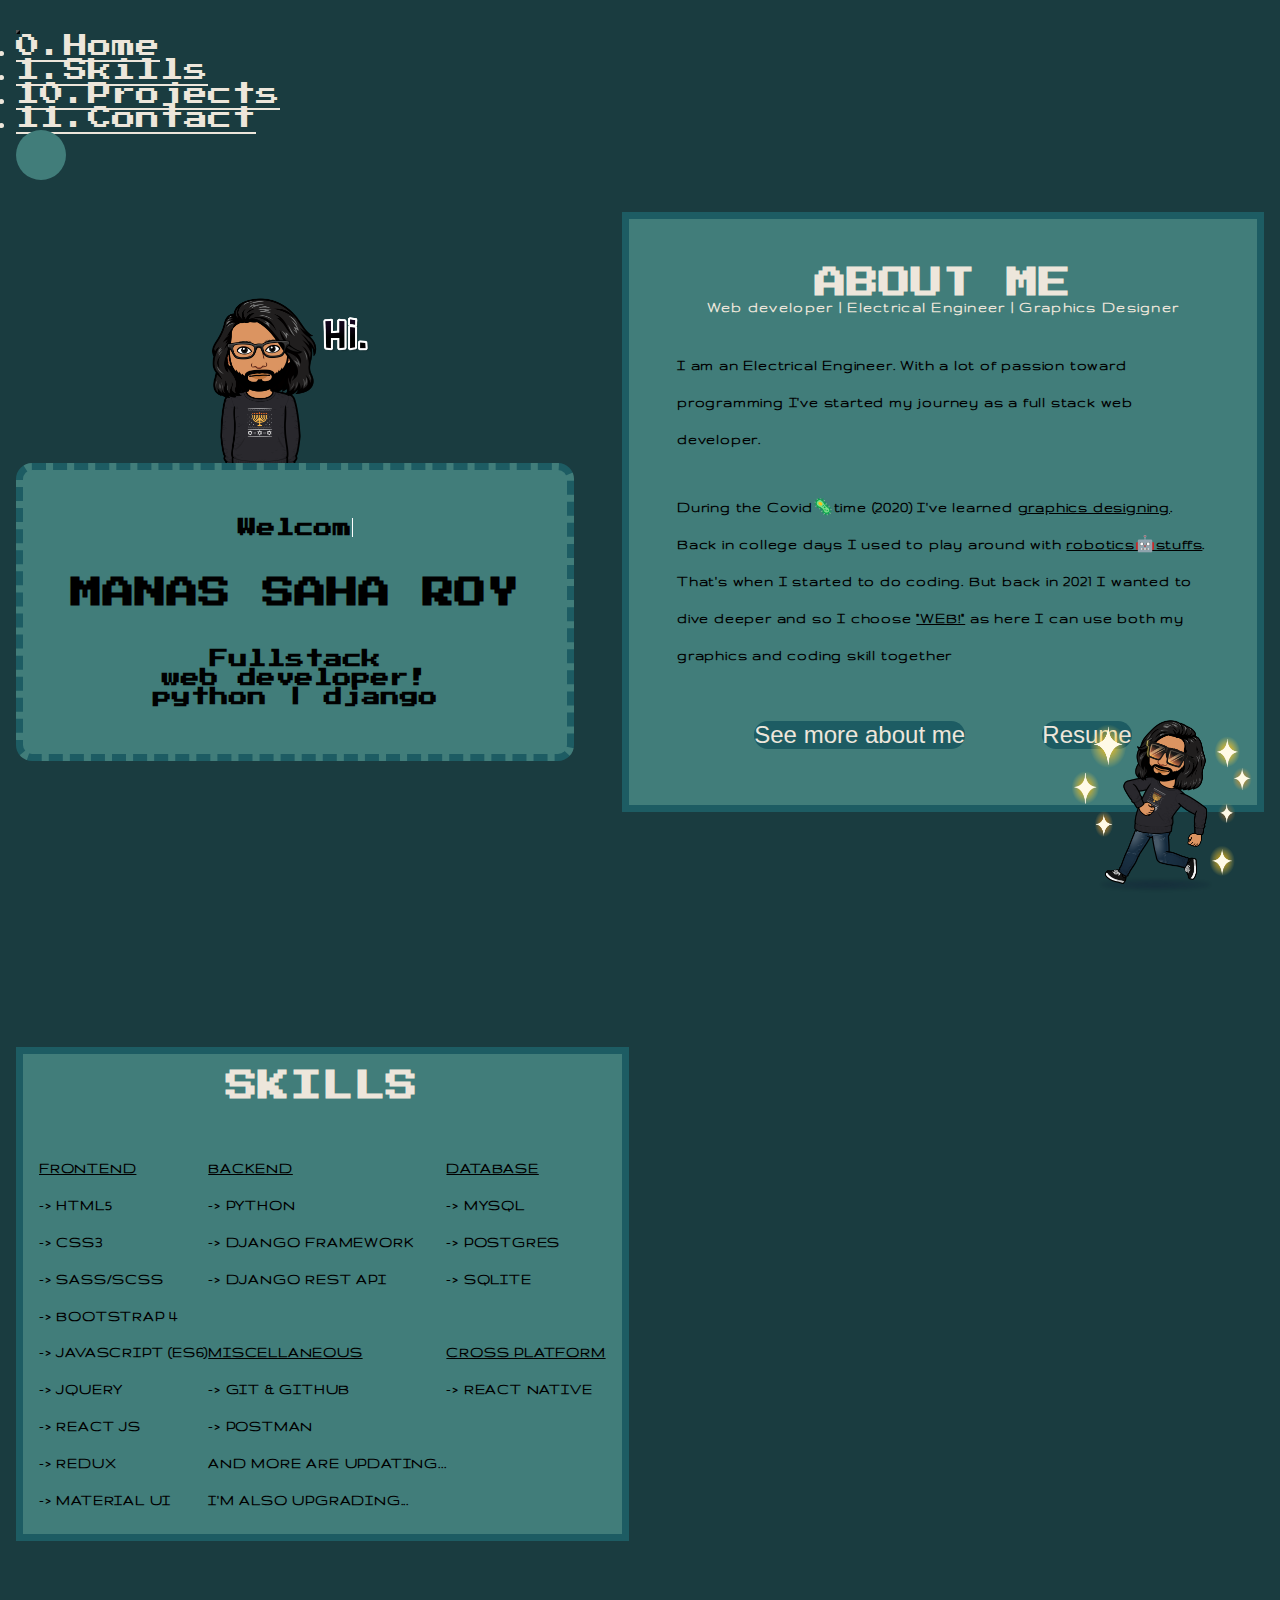
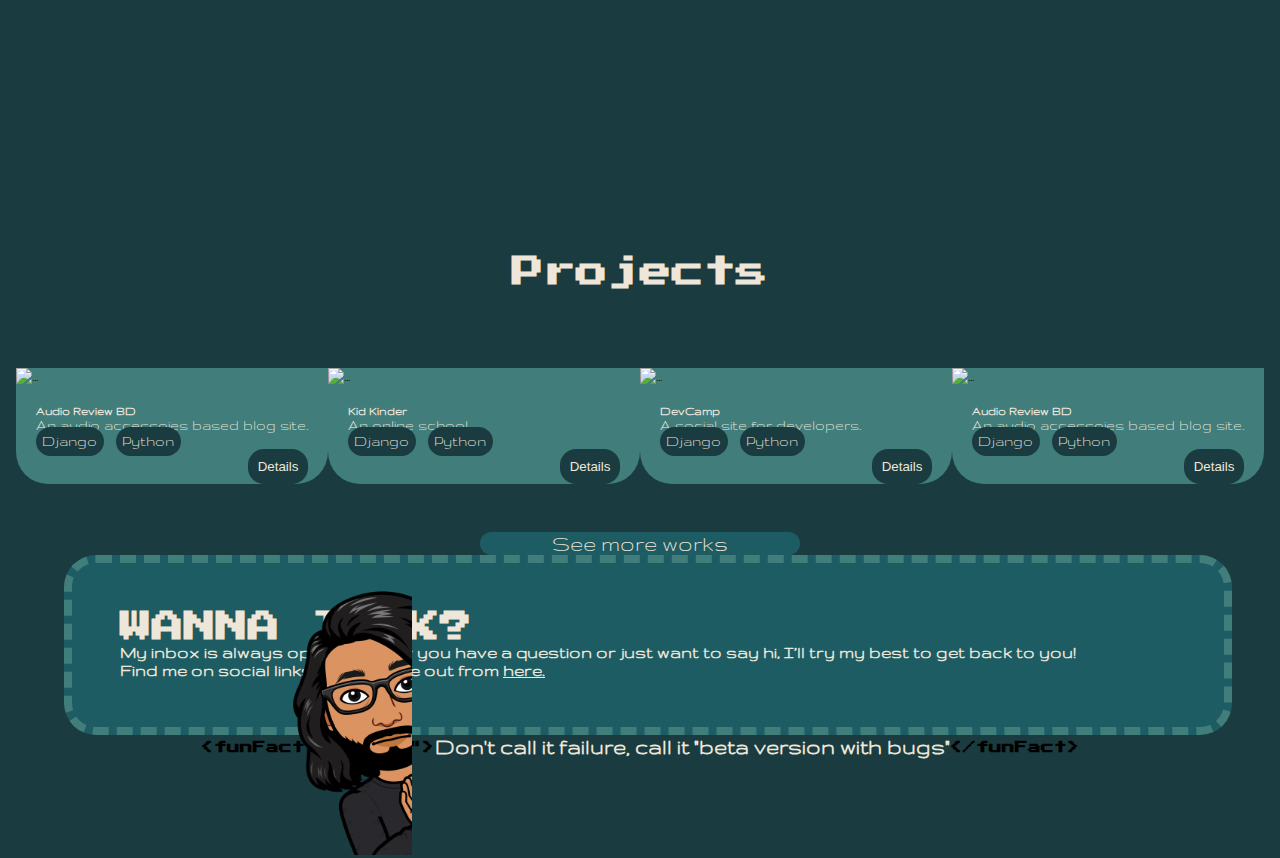
==== commit 4ff4f89e: "responsive update" ====
--- a/index.html
+++ b/index.html
@@ -18,25 +18,7 @@
     <title>Welcome!</title>
 </head>
 <body class="">
-  <!--   
-  <section>  
-    <div id="home" class="heading navbarSection">
-      <div class="navbarMenuSection">
-        <a href="#home">0.Home</a>  
-        <a href="#skills">1.Skills</a>  
-        <a href="#projects">10.Projects</a> 
-          <a href="#contact">11.Contact</a>  
-          <a href="#" class="icon" onclick="myFunction()">
-            <i class="fa fa-bars"></i>
-          </a>
-      </div>
-      <div class="themeSwitcher">
-        <input type="checkbox" class="toggle-button">
-      </div>
-    </div> 
-  </section> -->
-
-
+ 
   <!-- Navbar Section -->
  <section>
 
--- a/styles/style.css
+++ b/styles/style.css
@@ -52,6 +52,7 @@
 body .navbar {
   font-family: var(--font-heading);
   color: var(--text-secondary);
+  background-color: var(--bg-dark);
 }
 
 body .navbar .collapse .navbar-nav {
@@ -61,15 +62,6 @@
   -ms-flex-pack: distribute;
       justify-content: space-around;
   width: 100%;
-}
-
-body .navbar .collapse .navbar-nav .nav-item a {
-  font-size: 2rem;
-  color: var(--bg-lighter);
-}
-
-body .navbar .themeSwitcher input {
-  margin-left: 3rem;
 }
 
 body .navbar .themeSwitcher .toggle-button {
@@ -974,14 +966,16 @@
   body .navbar {
     font-family: var(--font-heading);
     color: var(--text-secondary);
+    font-size: 1rem;
+  }
+  body .navbar .navbar-collapse .navbar-nav li a {
+    font-family: var(--font-heading);
+    color: var(--text-secondary);
+    font-size: 1rem;
+    text-align: center;
   }
   body .navbar .navbar-toggler {
     background-color: var(--bg-lighter);
-  }
-  body .navbar-fixed-top.scrolled {
-    background-color: var(--bg-dark) !important;
-    -webkit-transition: background-color .3s linear;
-    transition: background-color .3s linear;
   }
   body .aboutSection {
     display: -webkit-box;
@@ -1169,14 +1163,16 @@
   body .navbar {
     font-family: var(--font-heading);
     color: var(--text-secondary);
+    font-size: 1rem;
+  }
+  body .navbar .navbar-collapse .navbar-nav li a {
+    font-family: var(--font-heading);
+    color: var(--text-secondary);
+    font-size: 1rem;
+    text-align: center;
   }
   body .navbar .navbar-toggler {
     background-color: var(--bg-lighter);
-  }
-  body .navbar-fixed-top.scrolled {
-    background-color: var(--bg-dark) !important;
-    -webkit-transition: background-color .3s linear;
-    transition: background-color .3s linear;
   }
   body .aboutSection {
     display: -webkit-box;
@@ -1359,14 +1355,16 @@
   body .navbar {
     font-family: var(--font-heading);
     color: var(--text-secondary);
+    font-size: 1rem;
+  }
+  body .navbar .navbar-collapse .navbar-nav li a {
+    font-family: var(--font-heading);
+    color: var(--text-secondary);
+    font-size: 1.5rem;
+    text-align: center;
   }
   body .navbar .navbar-toggler {
     background-color: var(--bg-lighter);
-  }
-  body .navbar-fixed-top.scrolled {
-    background-color: var(--bg-dark) !important;
-    -webkit-transition: background-color .3s linear;
-    transition: background-color .3s linear;
   }
   body .aboutSection {
     display: -webkit-box;
@@ -1529,7 +1527,7 @@
   }
   body .contactSection .socialConnectColumn .peekimage {
     position: absolute;
-    right: 10.9rem;
+    right: 14.5rem;
     top: 1rem;
   }
   body .contactSection .socialConnectColumn .contactDetails {
@@ -1734,7 +1732,7 @@
   }
   body .contactSection .socialConnectColumn .peekimage {
     position: absolute;
-    right: 10.9rem;
+    right: 11rem;
     top: 1rem;
   }
   body .contactSection .socialConnectColumn .contactDetails {
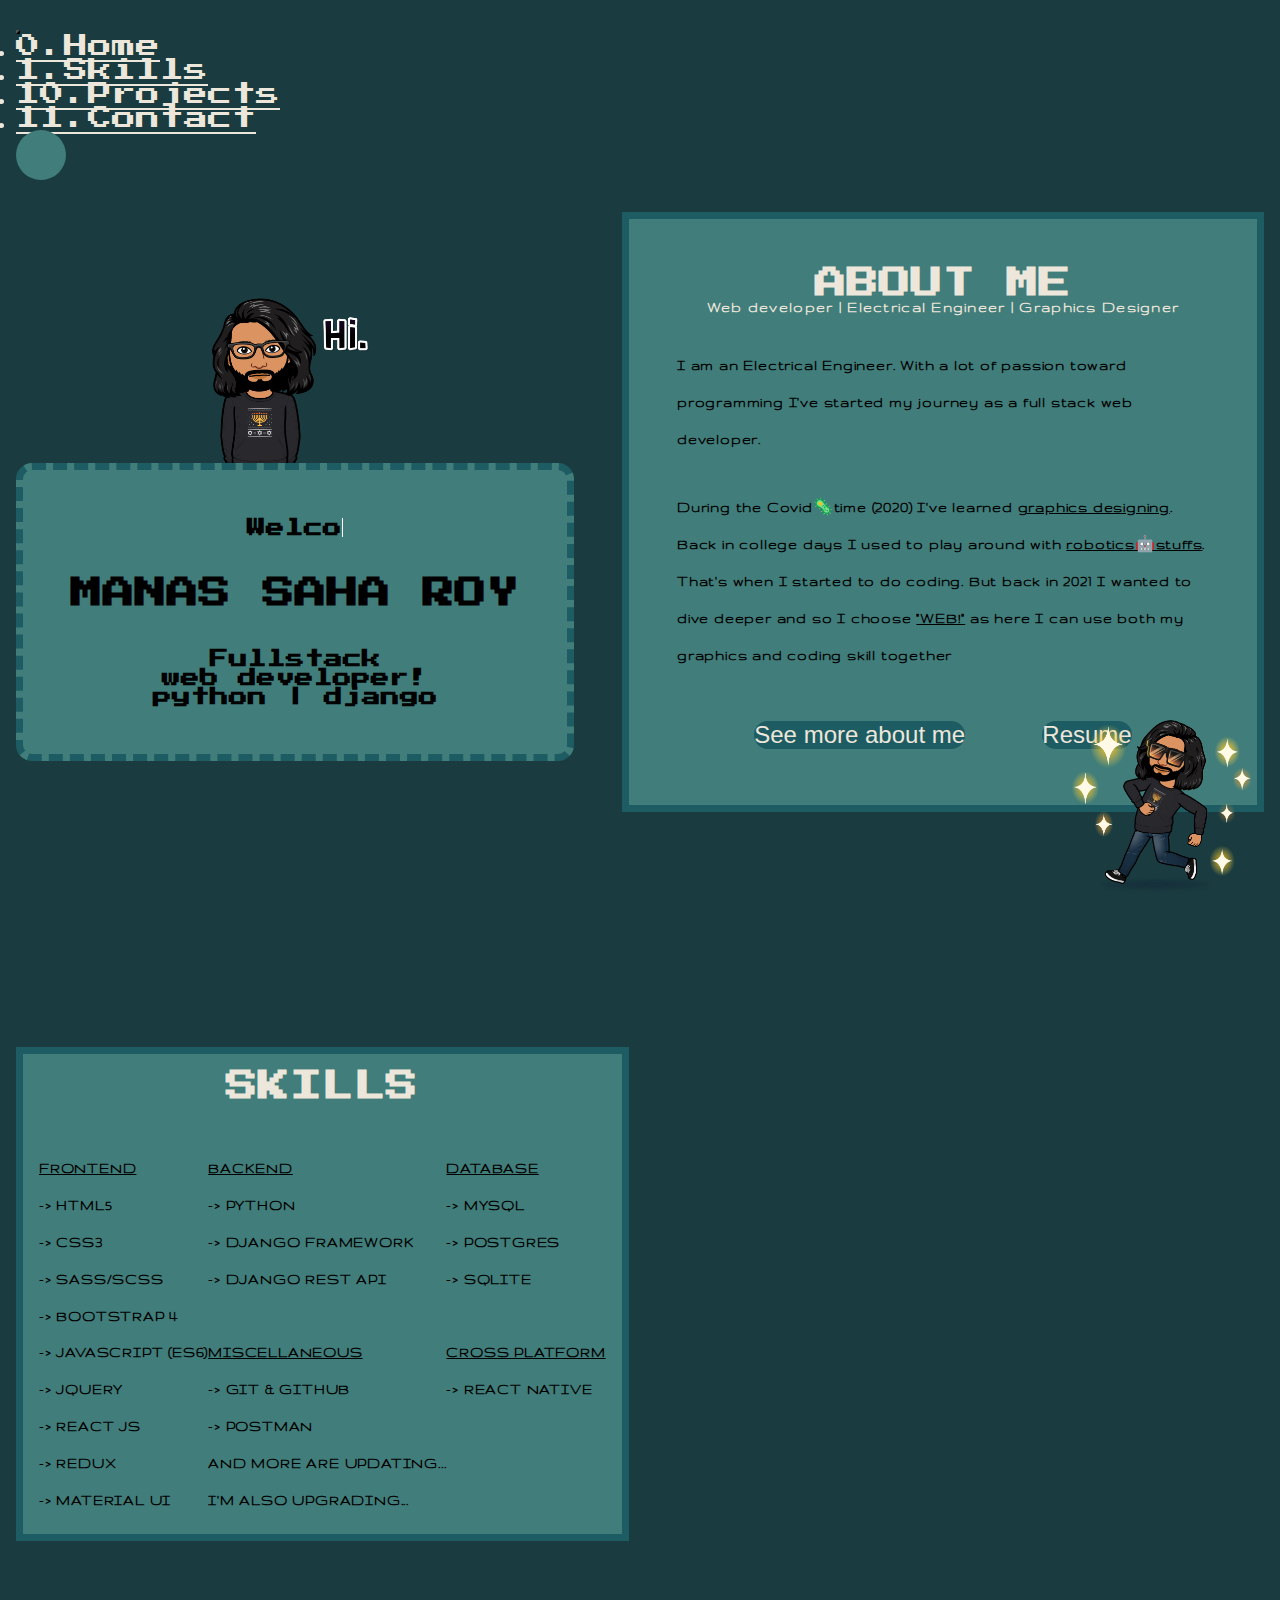
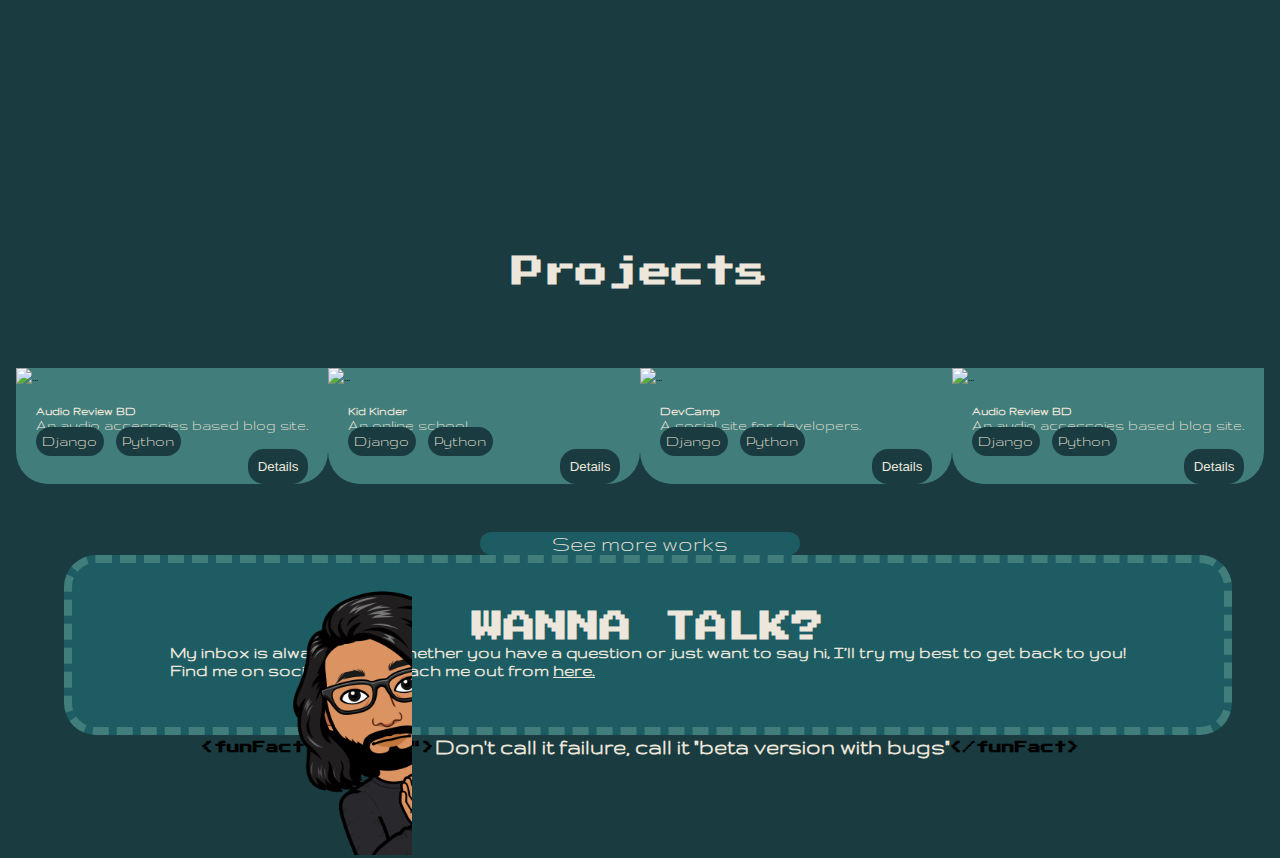
==== commit bb263f41: "responsive update" ====
--- a/index.html
+++ b/index.html
@@ -286,7 +286,7 @@
         
       </div>
       <div class="seeMoreWorks">
-        <button class="btn">See more works</button>
+        <a href="./projects.html" target="_blank" rel="noopener noreferrer"><button class="btn">See more works</button></a>
       </div>
     </div>
   </section>
@@ -309,7 +309,7 @@
         <div class="col-8 contactDetails">
           <h1>WANNA TALK?</h1>
           <h3>My inbox is always open. Whether you have a question or just want to say hi, I’ll try my best to get back to you! <br>
-          <span>Find me on social links or reach me out from <a href="mailto:">here.</a></span></h3>
+          <span>Find me on social links or reach me out from <a href="mailto:manassaharoy@outlook.com"><u>here</u>.</a></span></h3>
          <!-- <form>
             <div class="row">
               <div class="col">
--- a/styles/style.css
+++ b/styles/style.css
@@ -831,12 +831,12 @@
   font-size: 3rem;
   color: var(--text-secondary);
   margin: 1rem 0;
-  -webkit-transition: 2s ease-in-out;
-  transition: 2s ease-in-out;
+  -webkit-transition: .2s ease-in-out;
+  transition: .2s ease-in-out;
 }
 
 body .contactSection .socialConnectColumn .socialConnect .socialBtns i:hover {
-  color: var(--text-primary);
+  color: var(--bg-light);
 }
 
 body .contactSection .socialConnectColumn .col-3 {
@@ -849,6 +849,9 @@
   background-color: var(--bg-mid);
   padding: 5rem;
   color: var(--bg-lighter);
+  -webkit-box-pack: center;
+      -ms-flex-pack: center;
+          justify-content: center;
 }
 
 body .contactSection .socialConnectColumn .contactDetails h1 {
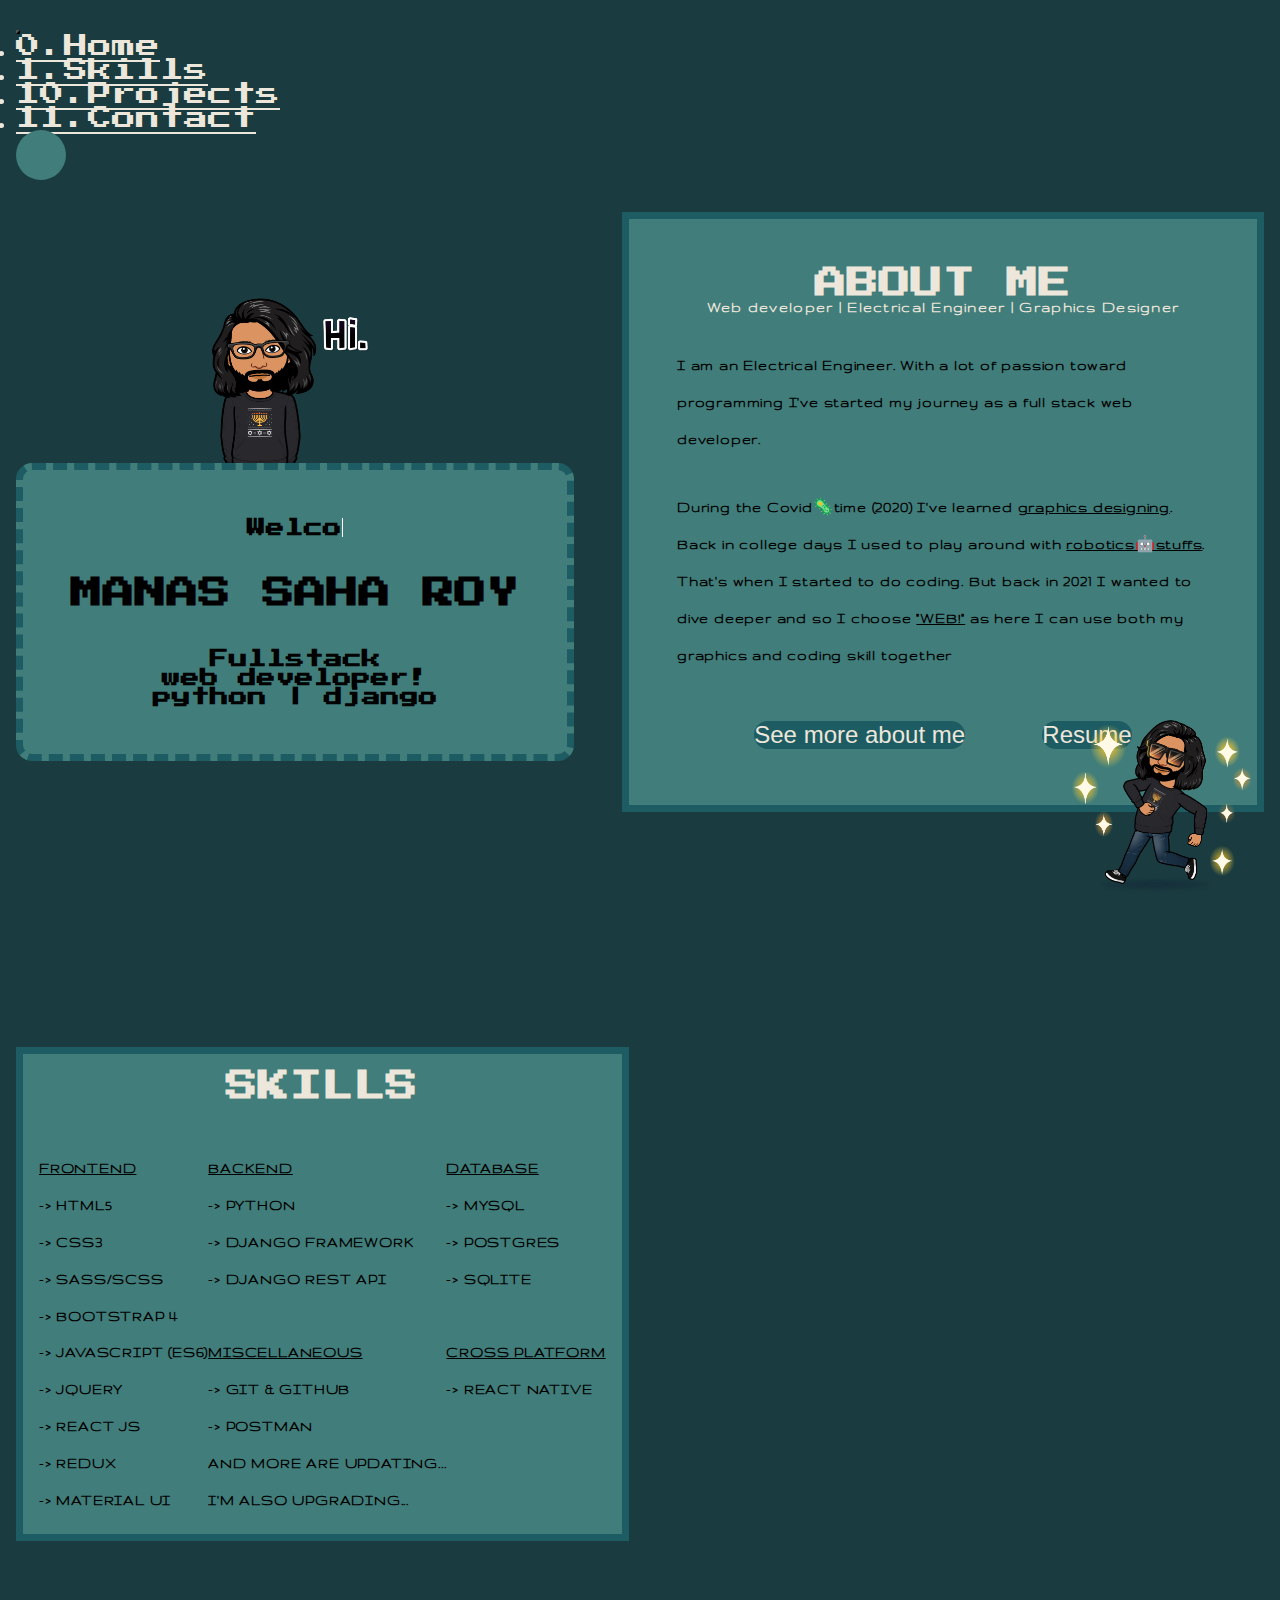
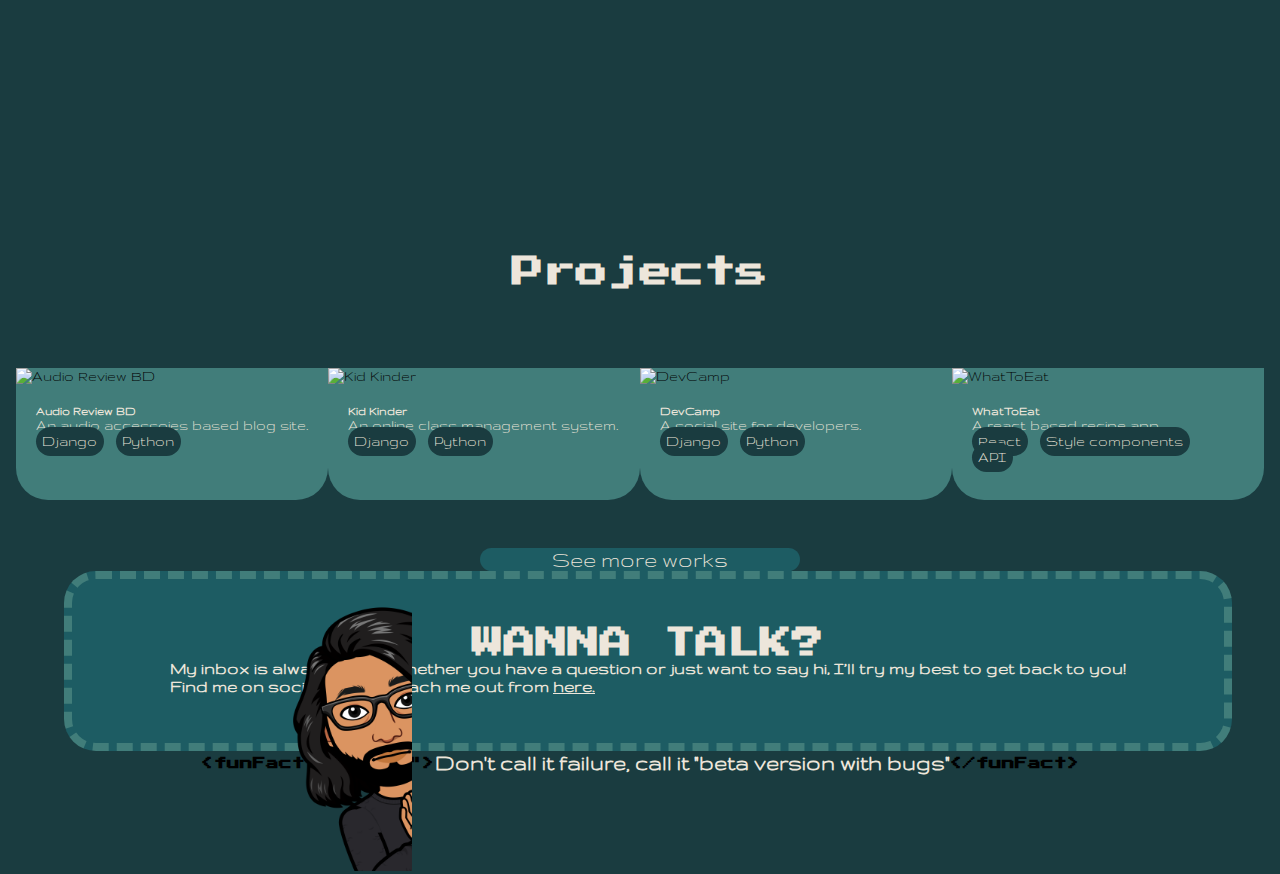
==== commit 09550a78: "projects updated" ====
--- a/index.html
+++ b/index.html
@@ -84,7 +84,7 @@
             <p>I am an Electrical Engineer. With a lot of passion toward programming I've started my journey as a full stack web developer.</p>
             <p>During the Covid🦠time (2020) I've learned <u>graphics designing</u>. Back in college days I used to play around with <u> robotics🤖stuffs</u>. That's when I started to do coding.  But back in 2021 I wanted to dive deeper and so I choose <u>"WEB!"</u> as here I can use both my graphics and coding skill together</p>
             <div class="aboutBtn">
-              <button class="btn">See more about me</button>
+              <a href="https://www.linkedin.com/in/manassaharoy/" target="_blank" rel="noopener noreferrer"><button class="btn">See more about me</button></a>
               <button class="btn">Resume</button>
             </div>
         </div>
@@ -202,8 +202,9 @@
     <div id="projects" class="projectSection">
       <h1>Projects</h1>
       <div class="card-deck">
+        <!-- no 1 -->
         <div class="card">
-          <img src="https://github.com/Manassaharoy/audioreviewbd/blob/main/Mockups/arbd1.jpeg?raw=true" class="card-img-top" alt="...">
+          <img src="https://github.com/Manassaharoy/audioreviewbd/blob/main/Mockups/arbd1.jpeg?raw=true" class="card-img-top" alt="Audio Review BD">
           <div class="card-body">
             <h5 class="card-title">Audio Review BD</h5>
             <p class="card-text">An audio accessoies based blog site.</p>
@@ -213,20 +214,18 @@
             </p>
             <div class="projectLinks">
               <p>
-                <a href="#"><i class="fa-brands fa-github"></i></a>
-                <a href="#"><i class="fa-solid fa-link"></i></a>
+                <a href="https://github.com/Manassaharoy/audioreviewbd" target="_blank"><i class="fa-brands fa-github"></i></a>
+                <a href="http://audioreviewbd.pythonanywhere.com/" target="_blank"><i class="fa-solid fa-link"></i></a>
               </p>
-
-                <a href="#"><button class="btn-details">Details</button></a>
-
-            </div>
-          </div>
-        </div>
+            </div>
+          </div>
+        </div>
+        <!-- no 2 -->
         <div class="card">
-          <img src="https://github.com/Manassaharoy/kidkinder/blob/main/mockup/1.png?raw=true" class="card-img-top" alt="...">
+          <img src="https://github.com/Manassaharoy/kidkinder/blob/main/mockup/1.png?raw=true" class="card-img-top" alt="Kid Kinder">
           <div class="card-body">
             <h5 class="card-title">Kid Kinder</h5>
-            <p class="card-text">An online school.</p>
+            <p class="card-text">An online class management system.</p>
             <p>
               <span class="techStack">Django</span>
               <span class="techStack">Python</span>
@@ -234,16 +233,14 @@
             <div class="projectLinks">
               <p>
                 <a href="https://github.com/Manassaharoy/kidkinder" target="_blank"><i class="fa-brands fa-github projectLinksIcons"></i></a>
-                <a href="#"><i class="fa-solid fa-link"></i></a>
+                <a href="http://kidkinder.pythonanywhere.com/" target="_blank"><i class="fa-solid fa-link"></i></a>
               </p>
-
-                <a href="#"><button class="btn-details">Details</button></a>
-
-            </div>
-          </div>
-        </div>
+            </div>
+          </div>
+        </div>
+        <!-- no 3 -->
         <div class="card">
-          <img src="https://github.com/Manassaharoy/devcamp/blob/main/mockups/homepage.png?raw=true" class="card-img-top" alt="...">
+          <img src="https://github.com/Manassaharoy/devcamp/blob/main/mockups/homepage.png?raw=true" class="card-img-top" alt="DevCamp">
           <div class="card-body">
             <h5 class="card-title">DevCamp</h5>
             <p class="card-text">A social site for developers.</p>
@@ -253,40 +250,35 @@
             </p>
             <div class="projectLinks">
               <p>
-                <a href="#"><i class="fa-brands fa-github projectLinksIcons"></i></a>
-                <a href="#"><i class="fa-solid fa-link"></i></a>
+                <a href="https://github.com/Manassaharoy/devcamp" target="_blank"><i class="fa-brands fa-github projectLinksIcons"></i></a>
+                <a href="http://devcamp.pythonanywhere.com/" target="_blank"><i class="fa-solid fa-link"></i></a>
               </p>
-
-                <a href="#"><button class="btn-details">Details</button></a>
-
-            </div>
-          </div>
-        </div>
+            </div>
+          </div>
+        </div>
+        <!-- no 4 -->
         <div class="card">
-          <img src="https://github.com/Manassaharoy/audioreviewbd/blob/main/Mockups/arbd1.jpeg?raw=true" class="card-img-top" alt="...">
+          <img src="https://github.com/Manassaharoy/WhatToEat/raw/main/mockups/home.png?raw=true" class="card-img-top" alt="WhatToEat">
           <div class="card-body">
-            <h5 class="card-title">Audio Review BD</h5>
-            <p class="card-text">An audio accessoies based blog site.</p>
+            <h5 class="card-title">WhatToEat</h5>
+            <p class="card-text">A react based recipe app.</p>
             <p>
-              <span class="techStack">Django</span>
-              <span class="techStack">Python</span>
+              <span class="techStack">React</span>
+              <span class="techStack">Style components</span>
+              <span class="techStack">API</span>
             </p>
             <div class="projectLinks">
               <p>
-                <a href="#"><i class="fa-brands fa-github projectLinksIcons"></i></a>
-                <a href="#"><i class="fa-solid fa-link"></i></a>
+                <a href="https://github.com/Manassaharoy/WhatToEat" target="_blank"><i class="fa-brands fa-github projectLinksIcons"></i></a>
+                <a href="https://whattoeat-reactapp.netlify.app/" target="_blank"><i class="fa-solid fa-link"></i></a>
               </p>
-
-                <a href="#"><button class="btn-details">Details</button></a>
-
             </div>
           </div>
         </div>
         
-        
       </div>
       <div class="seeMoreWorks">
-        <a href="./projects.html" target="_blank" rel="noopener noreferrer"><button class="btn">See more works</button></a>
+        <a href="./projects.html"><button class="btn">See more works</button></a>
       </div>
     </div>
   </section>
@@ -299,7 +291,7 @@
           <div class="socialBtns">
             <a href="https://www.linkedin.com/in/manassaharoy/" target="_blank"><i class="fa-brands fa-linkedin"></i></a>
             <a href="https://github.com/Manassaharoy" target="_blank"><i class="fa-brands fa-github"></i></a>
-            <a href="#" target="_blank"><i class="fa-brands fa-instagram"></i></a>
+            <a href="https://www.instagram.com/manassaharoy/" target="_blank"><i class="fa-brands fa-instagram"></i></a>
             <a href="mailto:manassaharoy@outlook.com" target="_blank"><i class="fa-solid fa-envelope"></i></a>
           </div>
         </div>
--- a/styles/style.css
+++ b/styles/style.css
@@ -802,6 +802,18 @@
   color: var(--bg-dark);
 }
 
+body .projectSection .checkOut {
+  font-family: var(--font-heading);
+  color: var(--text-secondary);
+}
+
+body .projectSection .checkOut h3 {
+  font-family: var(--font-heading);
+  color: var(--text-secondary);
+  font-size: 1rem;
+  color: var(--bg-lighter);
+}
+
 body .contactSection {
   font-family: var(--font-body);
   color: var(--text-primary);
